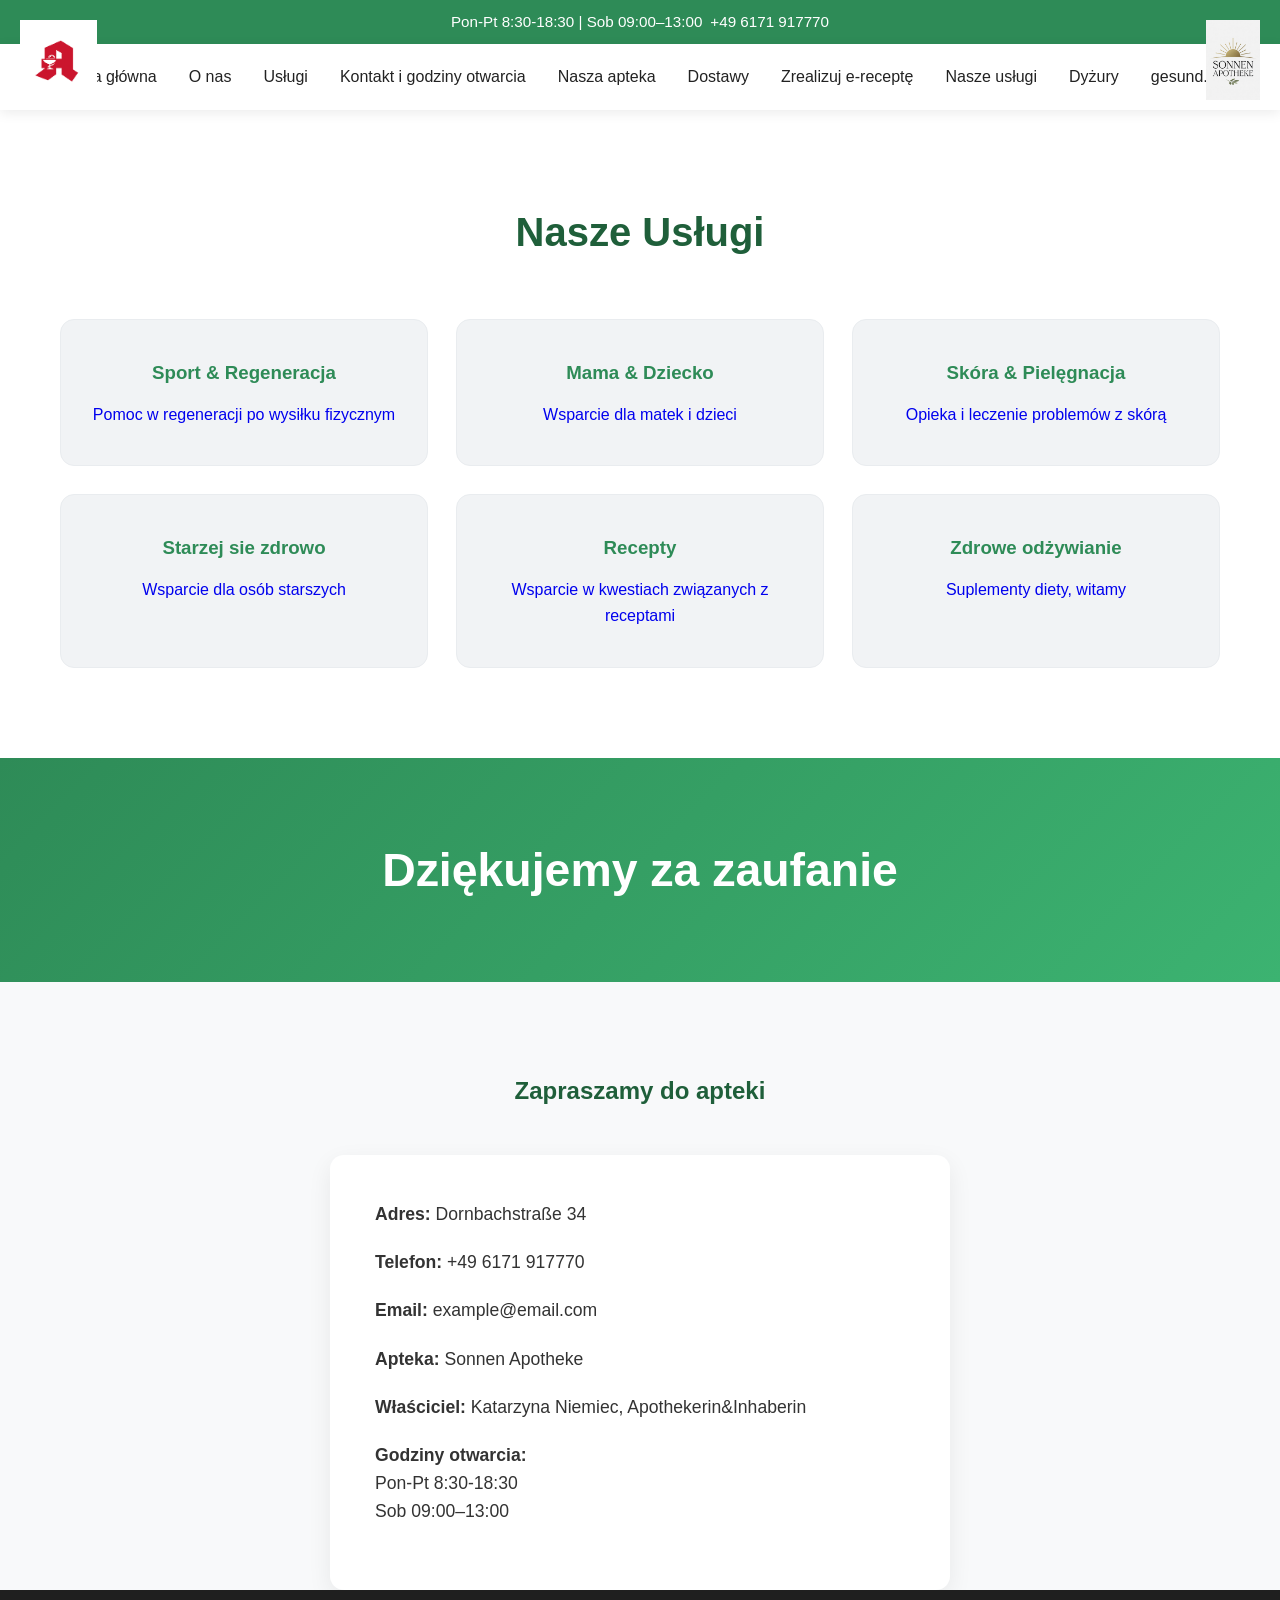
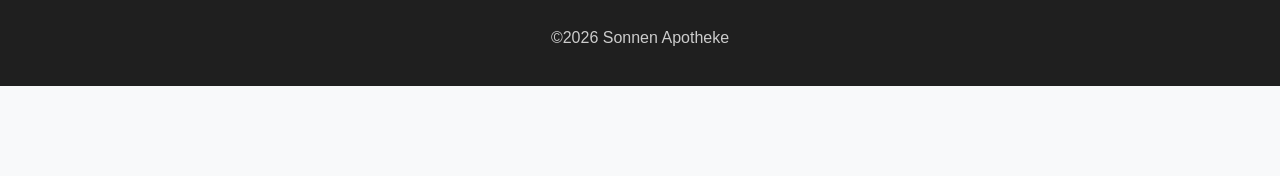
==== index.html @ bb8e00f9 "Update zgodnie z wytycznymi klienta -Nowe kafelki w main -Podstrony do kafelek main -Update naviga" ====
<!DOCTYPE html>
<html lang="pl">
<head>
    <meta charset="UTF-8">
    <meta name="viewport" content="width=device-width, initial-scale=1.0">
    <title>Sonnen Apotheke</title>
    <link rel="icon" href="logo.png">
    <link rel="stylesheet" href="style.css">
    <script src="javascript/script.js" defer></script>
</head>
<body>
    
    
    <!-- Watermark Ogolny Aptek -->
    <div class="watermark watermark-left">
        <img src="logo2.png" alt="Logo Lewy">
    </div>

    <!-- Watermark Sonnen -->
    <div class="watermark watermark-right">
        <img src="logo.png" alt="Logo Prawy">
    </div>


    <div class="top-bar">
        <div class="container">
            <span>Pon-Pt 8:30-18:30 | Sob 09:00–13:00</span>
            <a href="phonenumber">+49 6171 917770</a>
        </div>
    </div>

    <header>
        <div class="header-center">
            <button class="mobile-menu-toggle" type="button" aria-label="Menu">☰</button>
            <nav class="main-nav">
                <ul>
                  <li><a href="index.html">Strona główna</a></li>
                    <li><a href="aboutus.html">O nas</a></li>
                    <li><a href="https://www.gesund.de/shop" target="_blank">Usługi</a></li>
                    <li><a href="contact.html">Kontakt i godziny otwarcia</a></li>
                    <li><a href="gallery.html">Nasza apteka</a></li>
                    <li><a href="delivery.html">Dostawy</a></li>
                    <li><a href="#">Zrealizuj e-receptę</a></li>
                    <li><a href="#services">Nasze usługi</a></li>
                    <li><a href="#">Dyżury</a></li>
                    <li><a href="https://www.gesund.de" target="_blank">gesund.de</a></li>
                </ul>
            </nav>
        </div>
    </header>

    <section class="hero">
        <div class="container">
        </div>
    </section>
    <section id="services" class="categories">
        <div class="container">
            <h2>Nasze Usługi</h2>
            <div class="grid">
                <a class="card" href="services/cardsport.html">
                    <h3>Sport & Regeneracja</h3>
                    <p>Pomoc w regeneracji po wysiłku fizycznym</p>
                </a>
                <a class="card" href="services/cardmama.html">
                    <h3>Mama & Dziecko</h3>
                    <p>Wsparcie dla matek i dzieci</p>
                </a>
                <a class="card" href="services/cardskora.html">
                    <h3>Skóra & Pielęgnacja</h3>
                    <p>Opieka i leczenie problemów z skórą</p>
                </a>
                 <a class="card" href="services/cardstarzej.html">
                    <h3>Starzej sie zdrowo</h3>
                    <p>Wsparcie dla osób starszych</p>
                </a>
                <a class="card" href="services/cardrecepty.html">
                    <h3>Recepty</h3>
                    <p>Wsparcie w kwestiach związanych z receptami</p>
                </a>
                <a class="card" href="services/cardzdrowe.html">
                    <h3>Zdrowe odżywianie</h3>
                    <p>Suplementy diety, witamy</p>
                </a>
            </div>
        </div>
    </section>

    <section class="thanks">
        <div class="container">
            <h2>Dziękujemy za zaufanie</h2>
        </div>
    </section>

     <section class="contact">
        <div class="container">
            <h2>Zapraszamy do apteki</h2>
            <div class="info">
                <p><strong>Adres:</strong> Dornbachstraße 34</p>
                <p><strong>Telefon:</strong> +49 6171 917770</p>
                <p><strong>Email:</strong> example@email.com</p>
                <p><strong>Apteka:</strong> Sonnen Apotheke</p>
                <p><strong>Właściciel:</strong> Katarzyna Niemiec, Apothekerin&Inhaberin</p>
                <p><strong>Godziny otwarcia:</strong><br> Pon-Pt 8:30-18:30 <br> Sob 09:00–13:00</p>
            </div>
        </div>

    <footer>
        <div class="container">
            <p>&copy;2026 Sonnen Apotheke</p>
        </div>
    </footer>
</body>
</html>
</body>
</html>
---- style.css ----
* {
    margin: 0;
    padding: 0;
    box-sizing: border-box;
}

html, body {
    height: 100%;
    margin: 0;
    padding: 0;
}

body {
    display: flex;
    flex-direction: column;
    min-height: 100vh;
    font-family: 'Segoe UI', Tahoma, Geneva, Verdana, sans-serif;
    line-height: 1.6;
    color: #333;
    background-color: #f8f9fa;
}

.main-content {
    flex: 1;

}

/*  WATERMARK */
.watermark {
    position: fixed;
    top: 20px;
    z-index: 9999;
    opacity: 1.00;
    pointer-events: none;
    transition: opacity 0.3s;
}

.watermark:hover {
    opacity: 0.4;
}

.watermark img {
    max-width: 120px;
    max-height: 80px;
    height: auto;
    width: auto;
    filter: grayscale(20%);
}

/* Lewy twix */
.watermark-left {
    left: 20px;
}

/* Prawy twix */
.watermark-right {
    right: 20px;
}

.delivery-info {
    padding: 90px 0;
    background: #f8f9fa;
}

.delivery-info h2 {
    text-align: center;
    margin-bottom: 45px;
    color: var(--dark-green);
}

:root {
    --primary-green: #2e8b57;
    --dark-green: #1f5f3a;
    --neutral: #f1f3f5;
    --text-dark: #222;
}

.container {
    max-width: 1200px;
    margin: 0 auto;
    padding: 0 20px;
}

.top-bar {
    background-color: var(--primary-green);
    color: white;
    padding: 10px 0;
    font-size: 0.95rem;
    text-align: center;
}

.top-bar a {
    color: white;
    text-decoration: none;
}

.top-bar a:hover {
    text-decoration: underline;
}

header {
    background: white;
    box-shadow: 0 3px 12px rgba(0, 0, 0, 0.08);
    position: sticky;
    top: 0;
    z-index: 100;
}

.header-content {
    display: flex;
    align-items: center;
    justify-content: space-between;
    padding: 15px 0;
}

.logo img {
    height: 85px;
    width: auto;
}

.header-center ul {
    display: flex;
    list-style: none;
    gap: 32px;
    padding: 20px;
    justify-content: center; 
    align-items: center; 
    margin: 0 auto; 
}

.header-center a {
    color: var(--text-dark);
    text-decoration: none;
    font-weight: 500;
    transition: color 0.3s;
}

.header-center a:hover {
    color: var(--primary-green);
}

.hero {
    background: url('oma.png') no-repeat center/cover;
    position: relative;
    width: 100%;
    height: 830px;
    color: white;
    display: flex;
    flex-direction: column;
    justify-content: center;
    align-items: center;
    text-align: center;
    overflow: hidden;
}

.delivery-intro {
    background: url('car.png') no-repeat center/cover;
    position: relative;
    width: 100%;
    height: 700px;
    color: white;
    display: flex;
    flex-direction: column;
    justify-content: center;
    align-items: center;
    text-align: center;
    overflow: hidden;
}


.hero::before {
    content: "";
    position: absolute;
    inset: 0;
    background: rgba(0,0,0,0.45);
    z-index: 0;
}

.hero h1 {
    font-size: 3.2rem;
    margin-bottom: 12px;
    font-weight: 700;
    z-index: 1;
    text-shadow: 0 6px 20px rgba(0,0,0,0.45);
}

.hero h2 {
    font-size: 1.6rem;
    margin-bottom: 16px;
    z-index: 1;
}

.hero p {
    font-size: 1.05rem;
    max-width: 900px;
    margin: 0 auto 36px;
    z-index: 1;
}

.hero a {
    background: white;
    color: var(--primary-green);
    padding: 14px 36px;
    border-radius: 40px;
    text-decoration: none;
    font-size: 1rem;
    font-weight: 700;
    transition: all 0.25s ease;
    z-index: 1;
}

.hero a:hover {
    background: #f0f0f0;
    transform: translateY(-4px);
}

.categories {
    padding: 90px 0;
    background: white;
}

.categories h2 {
    text-align: center;
    margin-bottom: 55px;
    color: var(--dark-green);
    font-size: 2.5rem;
}

.grid {
    display: grid;
    grid-template-columns: repeat(auto-fit, minmax(270px, 1fr));
    gap: 28px;
}

.card {
    background: var(--neutral);
    border-radius: 14px;
    padding: 38px 25px;
    text-align: center;
    transition: all 0.3s;
    border: 1px solid #e9ecef;
    text-decoration: none;
}

.card:hover {
    transform: translateY(-12px);
    box-shadow: 0 18px 35px rgba(46, 139, 87, 0.18);
    border-color: var(--primary-green);
}

.card h3 {
    color: var(--primary-green);
    margin-bottom: 14px;
}

.about-us {
    padding: 90px 0;
    background: white;
}

.about-us > div {
    max-width: 1200px;
    margin: 0 auto;
    padding: 0 20px;
    display: flex;
    flex-direction: column;
    align-items: center;
}

.about-us h2 {
    text-align: center;
    margin-bottom: 55px;
    color: var(--dark-green);
    font-size: 2.5rem;
    width: 100%;
}

.about-us p {
    background: var(--neutral);
    border-radius: 14px;
    padding: 38px 25px;
    text-align: center;
    border: 1px solid #e9ecef;
    transition: all 0.3s;
    max-width: 270px;
}

.about-us p:hover {
    transform: translateY(-12px);
    box-shadow: 0 18px 35px rgba(46, 139, 87, 0.18);
    border-color: var(--primary-green);
}

.about-us p:nth-of-type(2),
.about-us p:nth-of-type(3),
.about-us p:nth-of-type(4) {
    margin: 0 14px 28px;
}

.about-us p:nth-of-type(5) {
    display: block;
    margin-top: 28px;
}

.map {
    padding: 60px 0;
    background-color: #f8f9fa;
}

.map .container {
    max-width: 1100px;
    margin: 0 auto;
    padding: 0 20px;
}

.map h2 {
    text-align: center;
    margin-bottom: 30px;
    font-size: 2.2rem;
}

.map-wrapper {
    position: relative;
    width: 100%;
    padding-bottom: 56.25%;   
    height: 0;
    overflow: hidden;
    border-radius: 12px;
    box-shadow: 0 5px 20px rgba(0, 0, 0, 0.12);
}

.map-wrapper iframe {
    position: absolute;
    top: 0;
    left: 0;
    width: 100%;
    height: 100%;
    border: 0;
}

.mobile-menu-toggle {
    display: none;
    background: none;
    border: none;
    font-size: 1.9rem;
    color: var(--text-dark);
    cursor: pointer;
    padding: 10px;
}
.top-bar {
    white-space: normal;
}
.top-bar .container {
    display: flex;
    justify-content: center;
    flex-wrap: wrap;
    gap: 0.5rem;
    align-items: center;
}
.top-bar a {
    white-space: nowrap;
    display: inline-block;
}
@media (min-width: 993px) {
    .about-us > div {
        flex-direction: row;
        flex-wrap: wrap;
        justify-content: center;
        align-items: stretch;
    }

    .about-us p {
        max-width: 270px;
        flex: 0 0 270px;
        margin: 0 14px 28px;
        display: flex;
        flex-direction: column;
        justify-content: center;
    }

    .about-us p:nth-of-type(5) {
        flex-basis: 100%;
        max-width: 420px;
        margin: 28px auto 0;
        display: block;
    }
}

.thanks {
    background: linear-gradient(135deg, var(--primary-green), #3cb371);
    color: white;
    padding: 75px 0;
    text-align: center;
}

.thanks h2 {
    font-size: 2.9rem;
}

.contact {
    padding: 90px 0;
    background: #f8f9fa;
}

.contact h2 {
    text-align: center;
    margin-bottom: 45px;
    color: var(--dark-green);
}

.info {
    max-width: 620px;
    margin: 0 auto;
    background: white;
    padding: 45px;
    border-radius: 14px;
    box-shadow: 0 8px 25px rgba(0,0,0,0.07);
}

.info p {
    margin-bottom: 20px;
    font-size: 1.1rem;
}

footer {
    background: #1f1f1f;
    color: #ccc;
    padding: 35px 0;
    text-align: center;
    margin-top: auto;
}

.page-intro {
    background: url('gallery-hero.jpg') no-repeat center/cover;
    position: relative;
    width: 100%;
    height: 300px;
    display: flex;
    color: white;
    flex-direction: column;
    justify-content: center;
    align-items: center;
    text-align: center;
    background-color: #3cb371;
}

@media (max-width: 992px) {
    .hero {
        padding: 120px 0 90px;
    }
    
    .hero h1 {
        font-size: 3.2rem;
    }
    
    .hero h2 {
        font-size: 2rem;
    }
}

@media (max-width: 768px) {
    .header-content {
        flex-direction: column;
        gap: 15px;
        text-align: center;
    }
    
    .header-center ul {
        gap: 20px;
        flex-wrap: wrap;
        justify-content: center;
    }
    
    .hero {
        padding: 100px 0 80px;
    }
    
    .hero h1 {
        font-size: 2.8rem;
    }
    
    .hero h2 {
        font-size: 1.9rem;
    }
    
    .grid {
        grid-template-columns: repeat(auto-fit, minmax(240px, 1fr));
        gap: 20px;
    }
    .header-center {
        display: flex;
        flex-direction: column;
        align-items: flex-end;
    }
    .header-center nav {
        display: none;
        width: 100%;
    }
    .header-center.open nav {
        display: block;
    }
    .header-center nav ul {
        display: flex;
        flex-direction: column;
        gap: 18px;
        padding: 14px 0;
        margin: 0;
        align-items: flex-start;
    }
    .header-center nav ul li {
        width: 100%;
    }
    .header-center nav ul li a {
        display: block;
        width: 100%;
        padding: 10px 14px;
    }
    .mobile-menu-toggle {
        display: inline-flex;
    }
    .map {
        padding: 40px 0;
    }
    
    .map h2 {
        font-size: 1.8rem;
    }
    
    .map-wrapper {
        border-radius: 8px;
    }
}

@media (max-width: 480px) {
    .container {
        padding: 0 15px;
    }
    
    .header-center ul {
        gap: 15px;
    }
    
    .hero {
        padding: 90px 0 70px;
    }
}
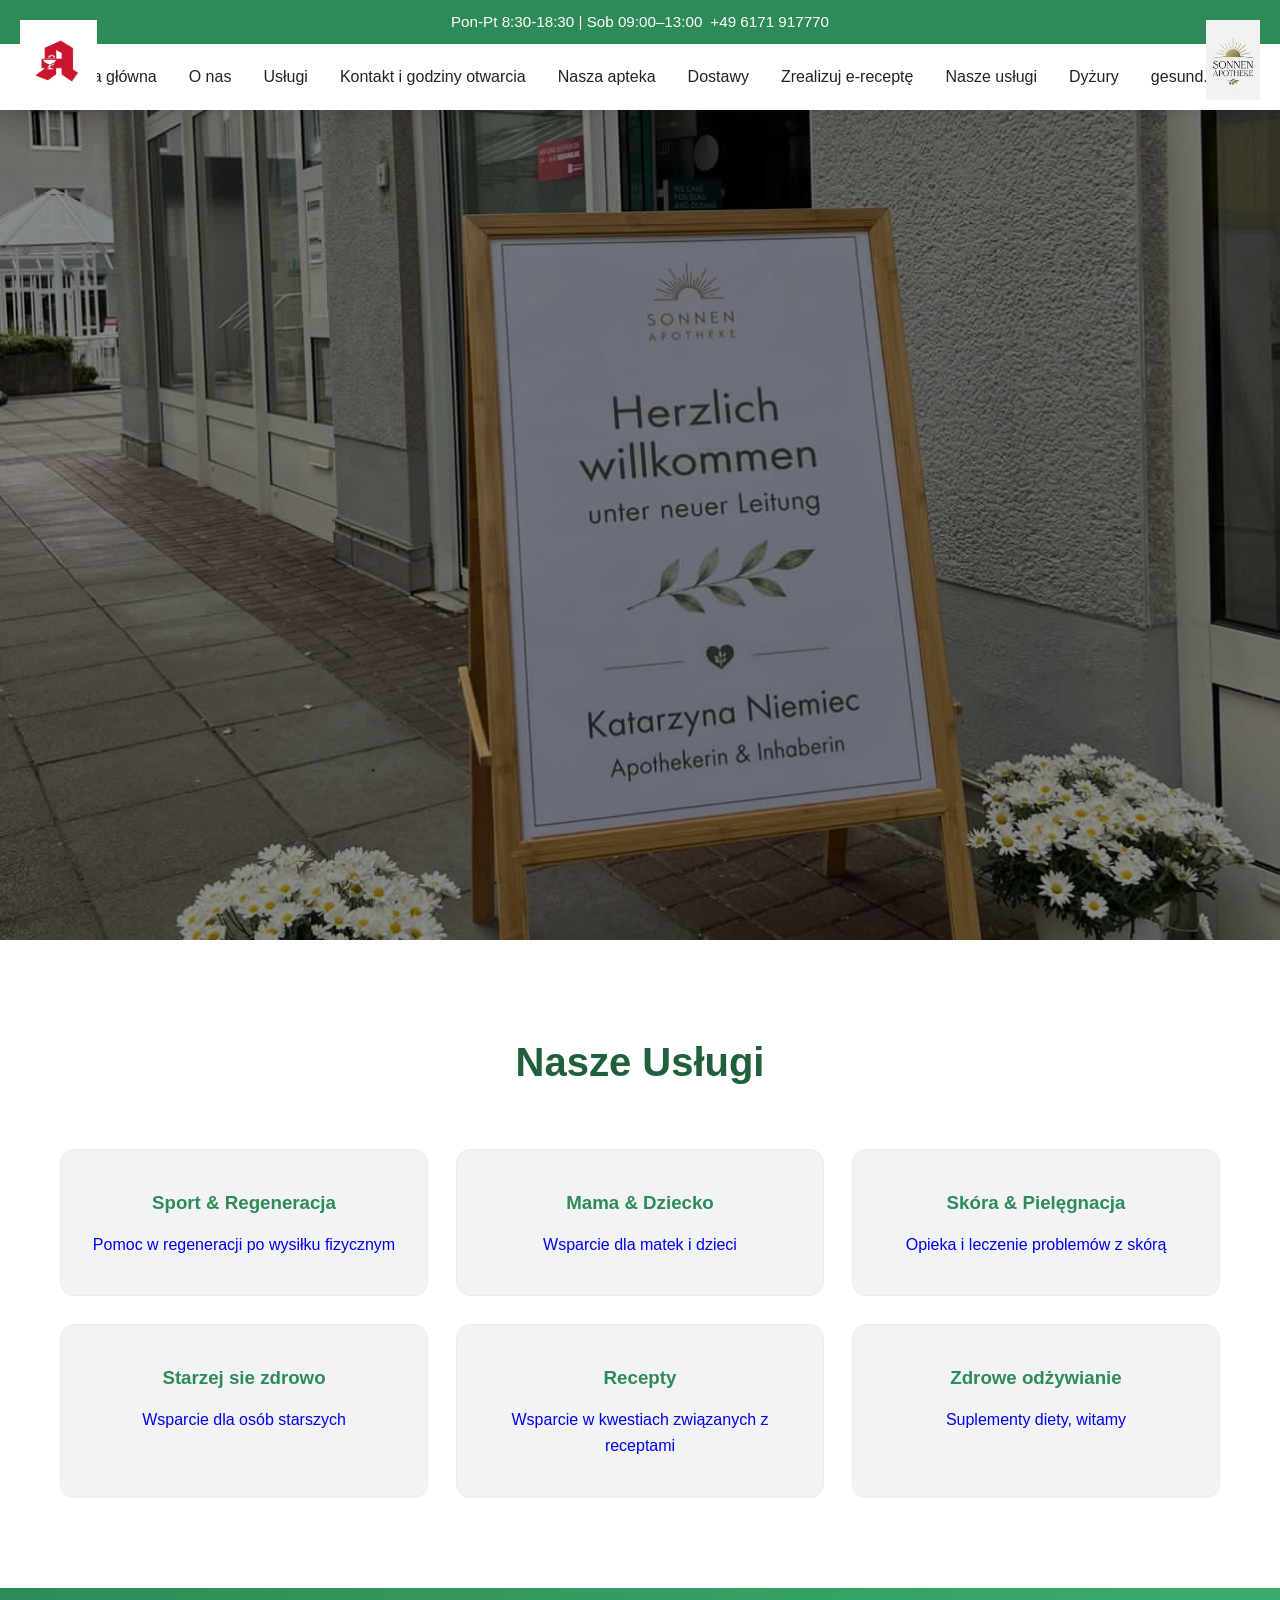
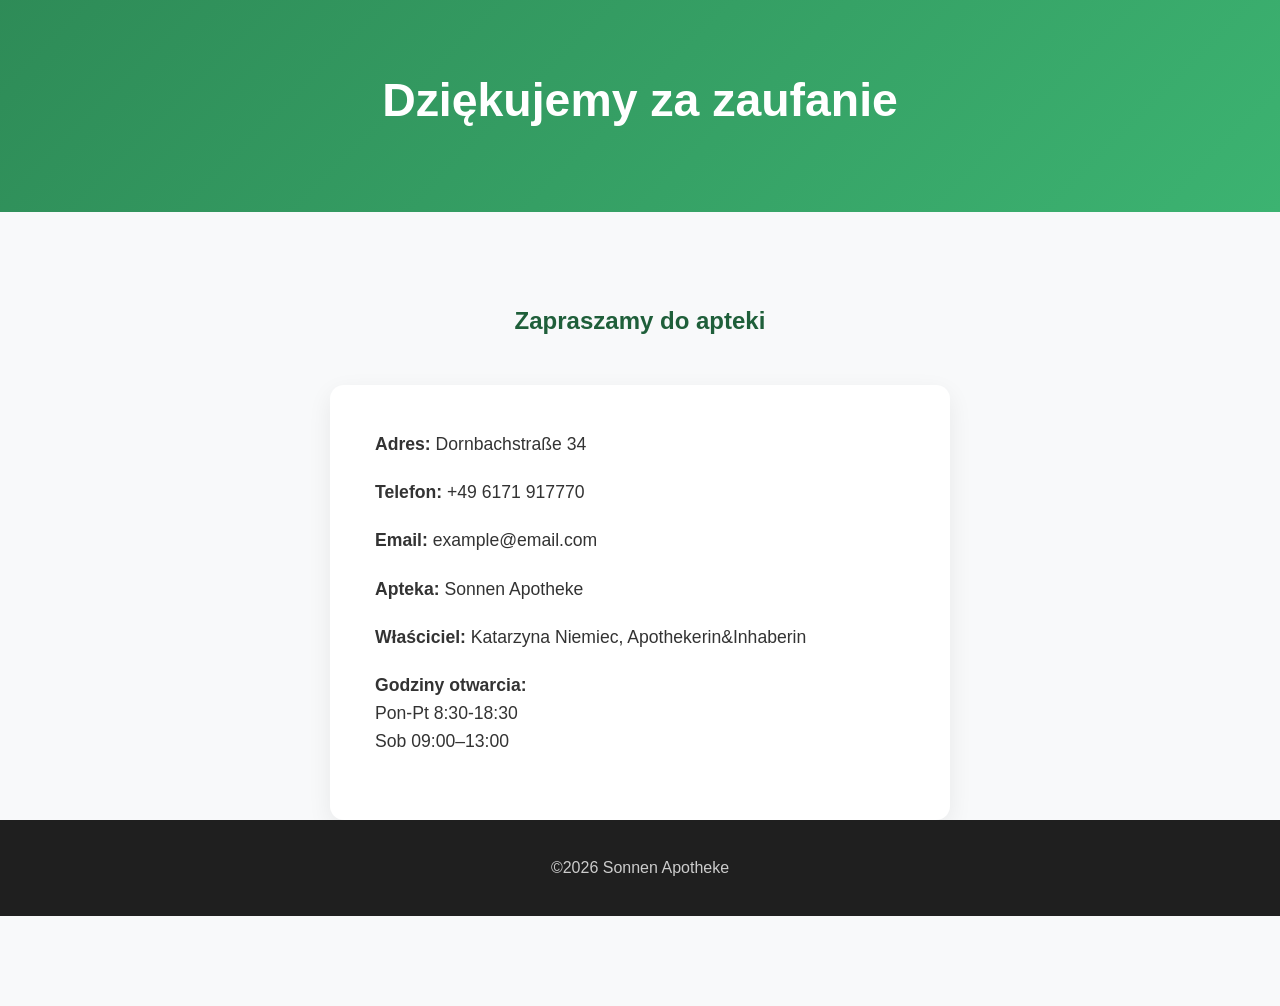
==== commit 9e058e7c: "Add files via upload" ====
--- a/index.html
+++ b/index.html
@@ -53,6 +53,7 @@
         <div class="container">
         </div>
     </section>
+    
     <section id="services" class="categories">
         <div class="container">
             <h2>Nasze Usługi</h2>
--- a/style.css
+++ b/style.css
@@ -4,26 +4,14 @@
     box-sizing: border-box;
 }
 
-html, body {
-    height: 100%;
-    margin: 0;
-    padding: 0;
-}
 
 body {
-    display: flex;
-    flex-direction: column;
-    min-height: 100vh;
     font-family: 'Segoe UI', Tahoma, Geneva, Verdana, sans-serif;
     line-height: 1.6;
     color: #333;
     background-color: #f8f9fa;
 }
 
-.main-content {
-    flex: 1;
-
-}
 
 /*  WATERMARK */
 .watermark {
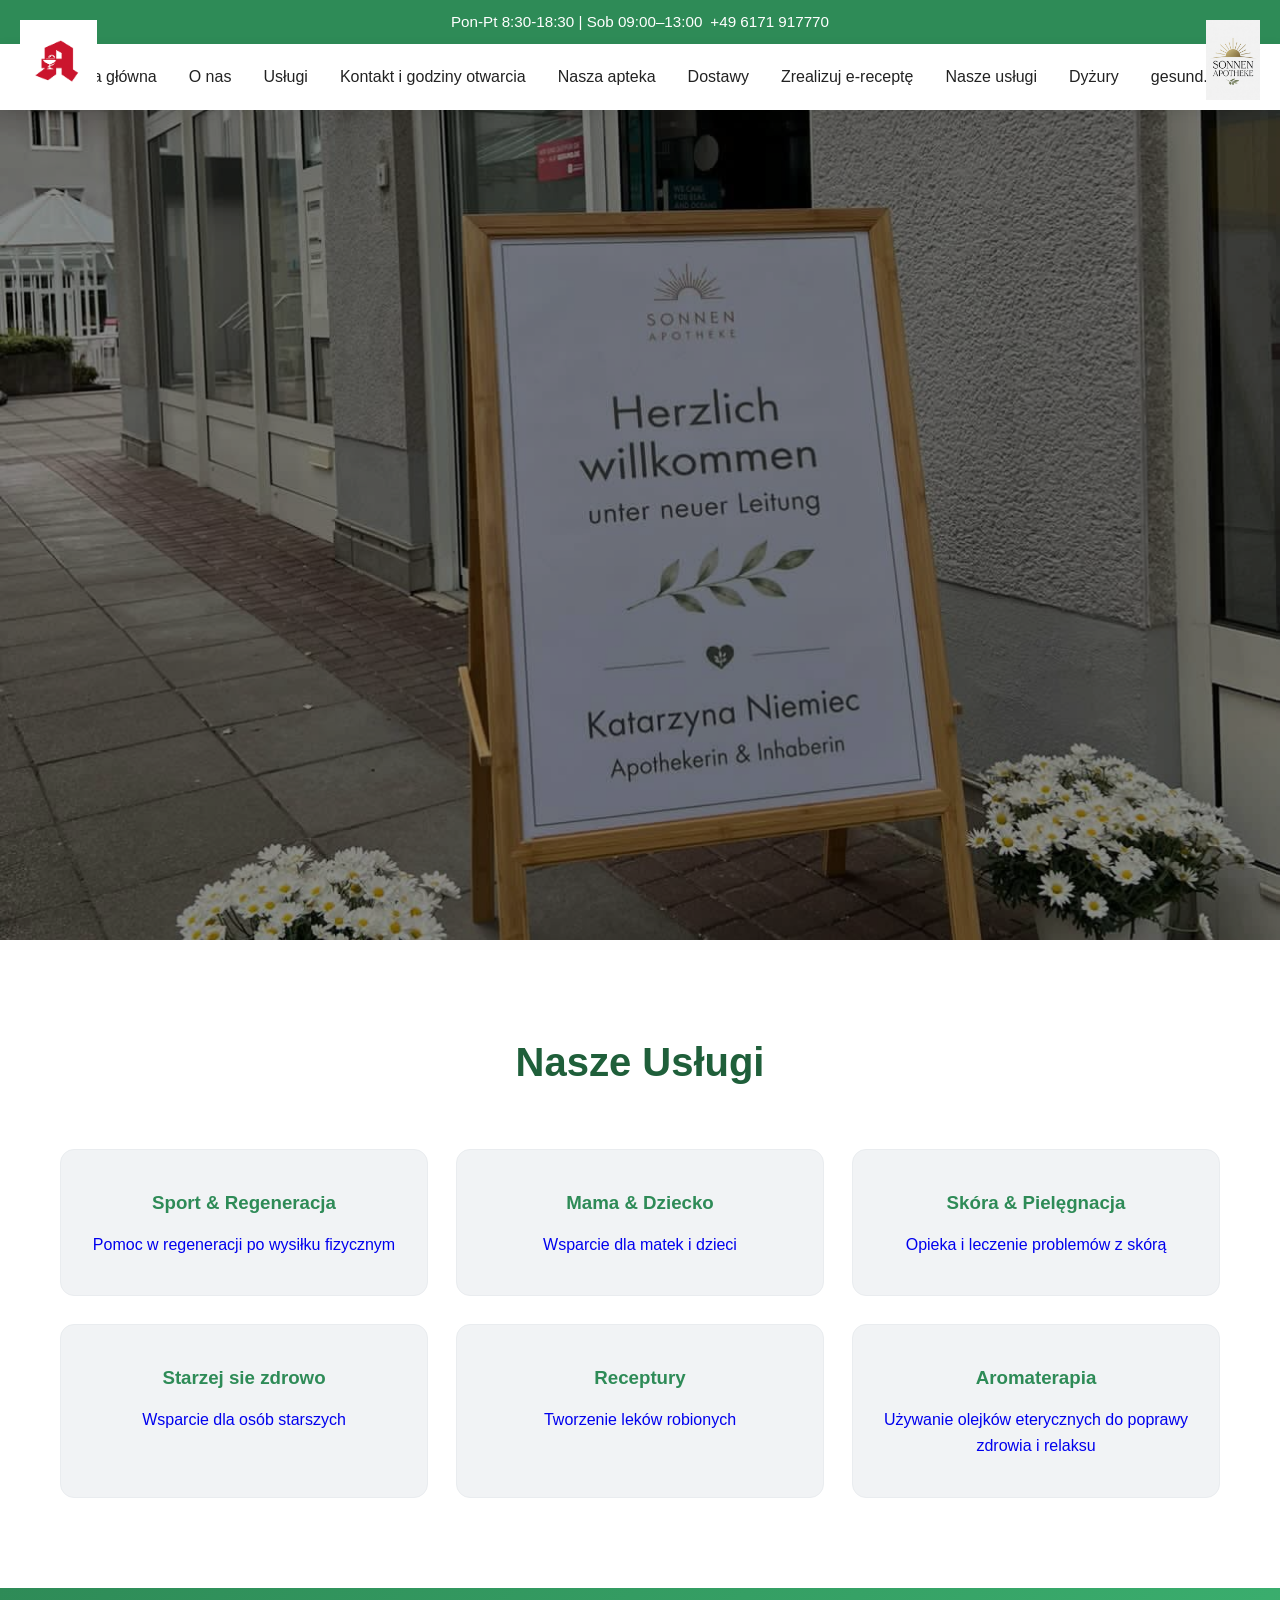
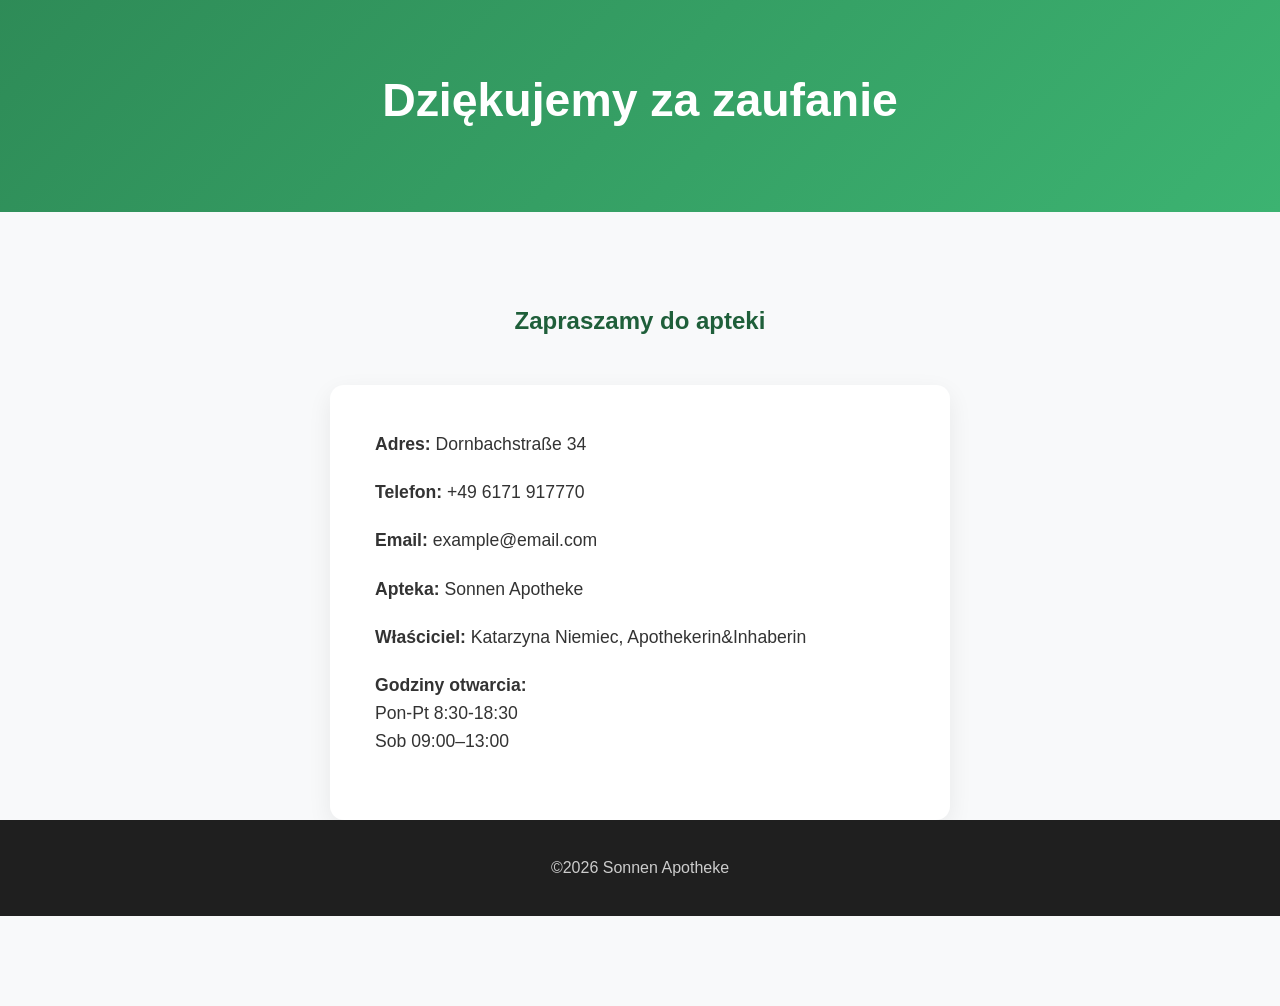
==== commit ff52b138: "Add files via upload" ====
--- a/index.html
+++ b/index.html
@@ -53,7 +53,7 @@
         <div class="container">
         </div>
     </section>
-    
+
     <section id="services" class="categories">
         <div class="container">
             <h2>Nasze Usługi</h2>
@@ -75,12 +75,12 @@
                     <p>Wsparcie dla osób starszych</p>
                 </a>
                 <a class="card" href="services/cardrecepty.html">
-                    <h3>Recepty</h3>
-                    <p>Wsparcie w kwestiach związanych z receptami</p>
+                    <h3>Receptury</h3>
+                    <p>Tworzenie leków robionych</p>
                 </a>
-                <a class="card" href="services/cardzdrowe.html">
-                    <h3>Zdrowe odżywianie</h3>
-                    <p>Suplementy diety, witamy</p>
+                <a class="card" href="services/cardaroma.html">
+                    <h3>Aromaterapia</h3>
+                    <p>Używanie olejków eterycznych do poprawy zdrowia i relaksu</p>
                 </a>
             </div>
         </div>
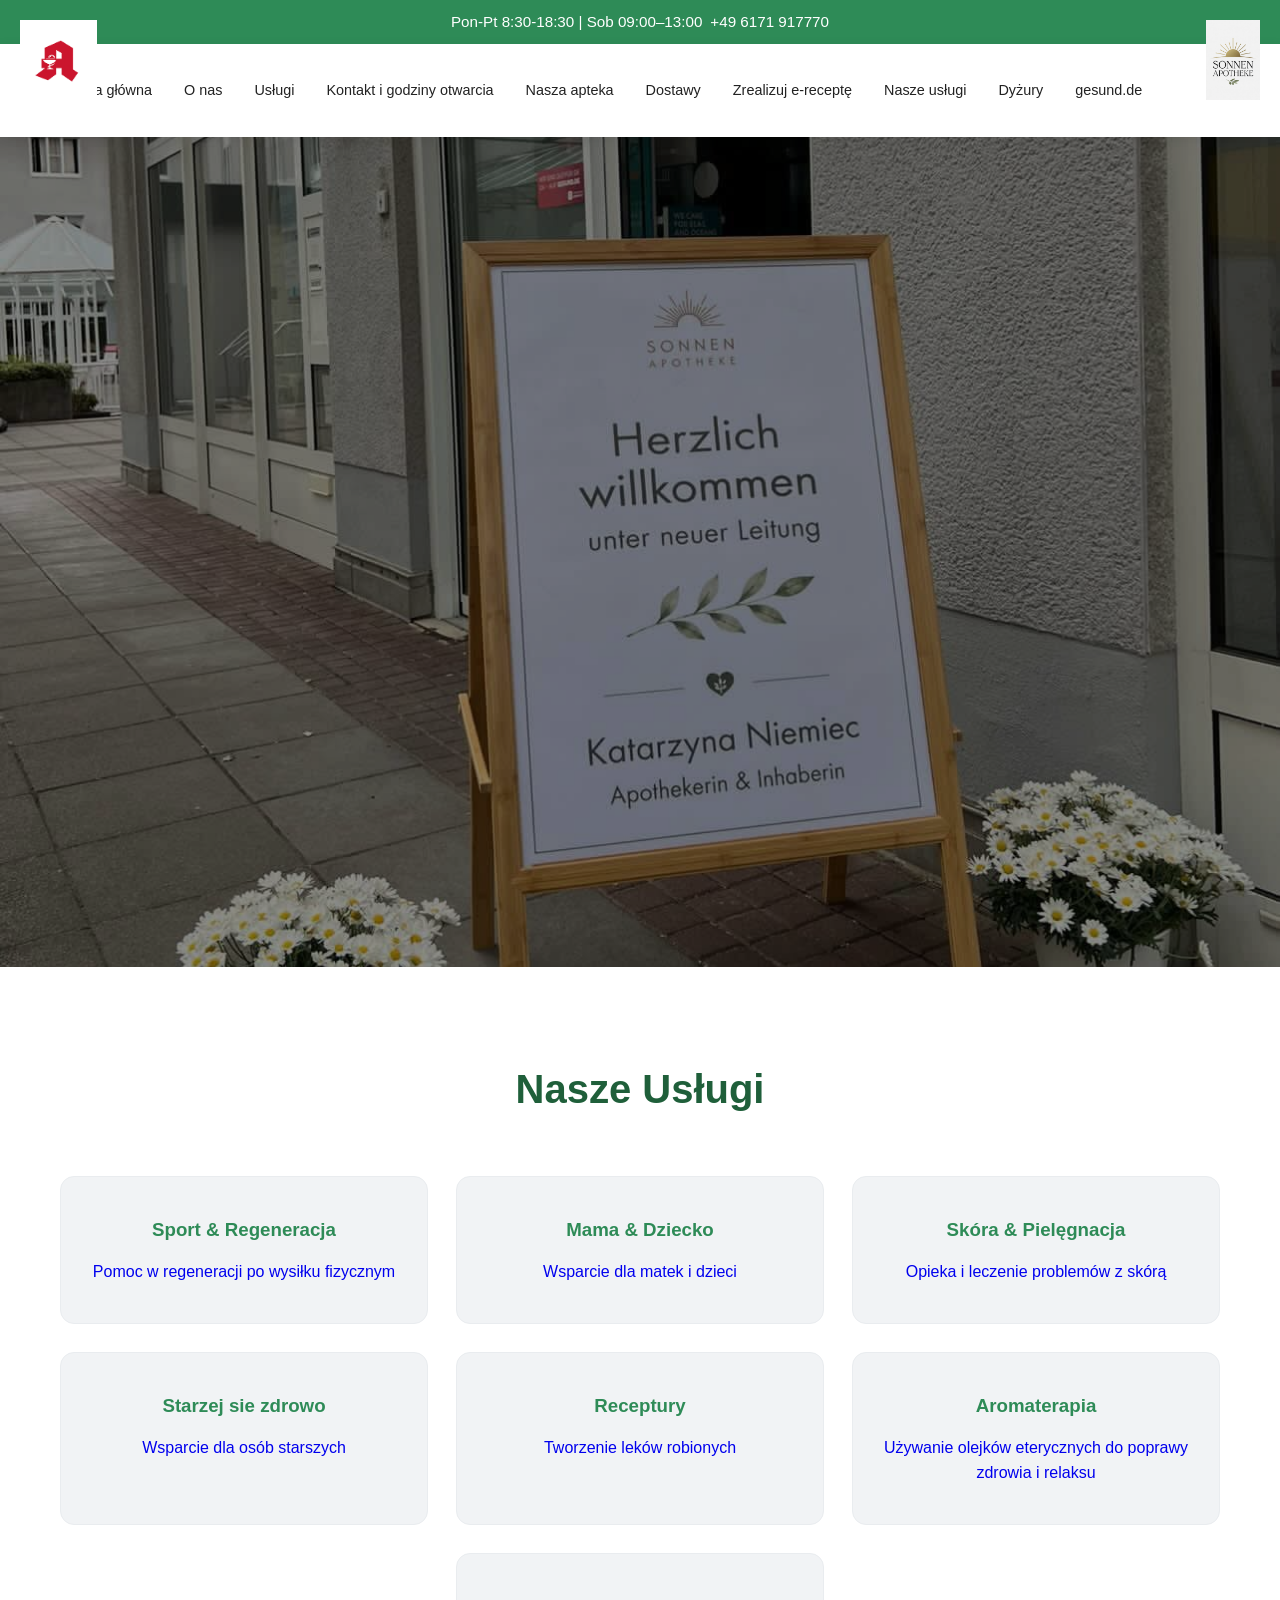
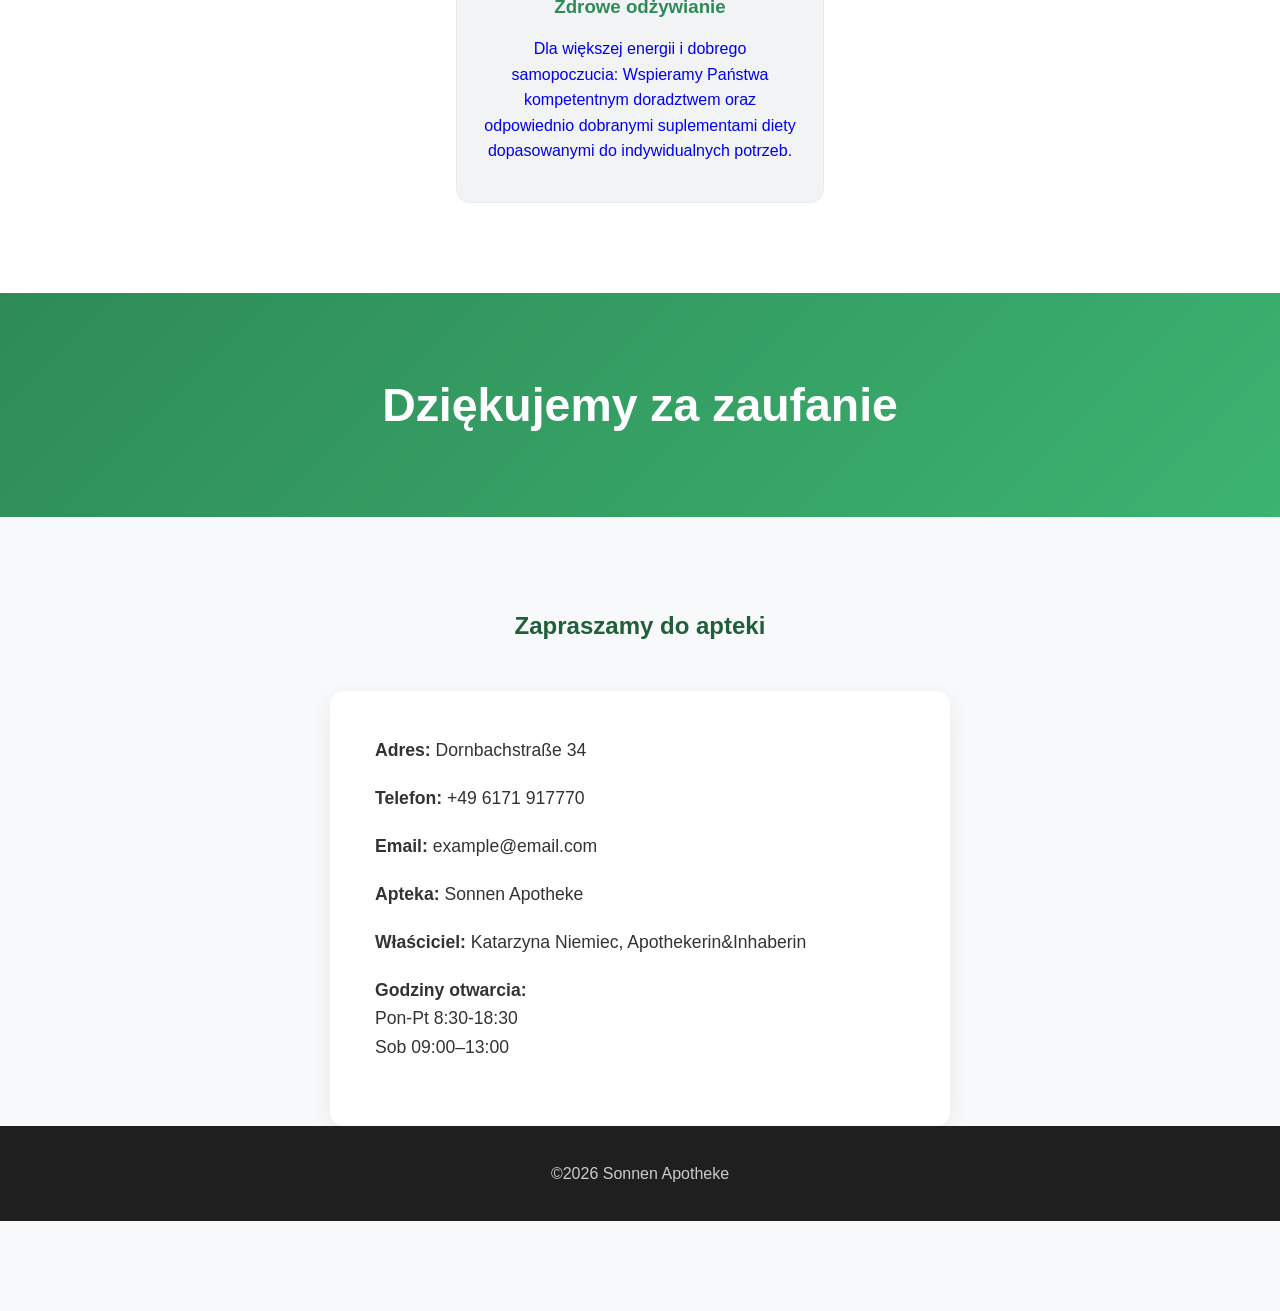
==== commit 3496eee7: "Add files via upload" ====
--- a/index.html
+++ b/index.html
@@ -10,16 +10,6 @@
 </head>
 <body>
     
-    
-    <!-- Watermark Ogolny Aptek -->
-    <div class="watermark watermark-left">
-        <img src="logo2.png" alt="Logo Lewy">
-    </div>
-
-    <!-- Watermark Sonnen -->
-    <div class="watermark watermark-right">
-        <img src="logo.png" alt="Logo Prawy">
-    </div>
 
 
     <div class="top-bar">
@@ -30,22 +20,30 @@
     </div>
 
     <header>
-        <div class="header-center">
-            <button class="mobile-menu-toggle" type="button" aria-label="Menu">☰</button>
-            <nav class="main-nav">
-                <ul>
-                  <li><a href="index.html">Strona główna</a></li>
-                    <li><a href="aboutus.html">O nas</a></li>
-                    <li><a href="https://www.gesund.de/shop" target="_blank">Usługi</a></li>
-                    <li><a href="contact.html">Kontakt i godziny otwarcia</a></li>
-                    <li><a href="gallery.html">Nasza apteka</a></li>
-                    <li><a href="delivery.html">Dostawy</a></li>
-                    <li><a href="#">Zrealizuj e-receptę</a></li>
-                    <li><a href="#services">Nasze usługi</a></li>
-                    <li><a href="#">Dyżury</a></li>
-                    <li><a href="https://www.gesund.de" target="_blank">gesund.de</a></li>
-                </ul>
-            </nav>
+        <div class="container header-content">
+            <div class="watermark watermark-left">
+                <img src="logo2.png" alt="Logo Lewy">
+            </div>
+            <div class="header-center">
+                <button class="mobile-menu-toggle" type="button" aria-label="Menu">☰</button>
+                <nav class="main-nav">
+                    <ul>
+                        <li><a href="index.html">Strona główna</a></li>
+                        <li><a href="aboutus.html">O nas</a></li>
+                        <li><a href="https://www.gesund.de/shop" target="_blank">Usługi</a></li>
+                        <li><a href="contact.html">Kontakt i godziny otwarcia</a></li>
+                        <li><a href="gallery.html">Nasza apteka</a></li>
+                        <li><a href="delivery.html">Dostawy</a></li>
+                        <li><a href="#">Zrealizuj e-receptę</a></li>
+                        <li><a href="#services">Nasze usługi</a></li>
+                        <li><a href="#">Dyżury</a></li>
+                        <li><a href="https://www.gesund.de" target="_blank">gesund.de</a></li>
+                    </ul>
+                </nav>
+            </div>
+            <div class="watermark watermark-right">
+                <img src="logo.png" alt="Logo Prawy">
+            </div>
         </div>
     </header>
 
@@ -82,6 +80,10 @@
                     <h3>Aromaterapia</h3>
                     <p>Używanie olejków eterycznych do poprawy zdrowia i relaksu</p>
                 </a>
+                <a class="card center-card" href="services/#.html">
+                    <h3>Zdrowe odżywianie</h3>
+                    <p>Dla większej energii i dobrego samopoczucia: Wspieramy Państwa kompetentnym doradztwem oraz odpowiednio dobranymi suplementami diety dopasowanymi do indywidualnych potrzeb.</p>
+                </a>
             </div>
         </div>
     </section>
--- a/style.css
+++ b/style.css
@@ -99,6 +99,7 @@
     align-items: center;
     justify-content: space-between;
     padding: 15px 0;
+    font-size: 0.9rem;
 }
 
 .logo img {
@@ -241,6 +242,11 @@
     margin-bottom: 14px;
 }
 
+.card.center-card {
+    justify-self: center;
+    margin: 0 auto;
+    grid-column: 2 / 3;
+}
 .about-us {
     padding: 90px 0;
     background: white;
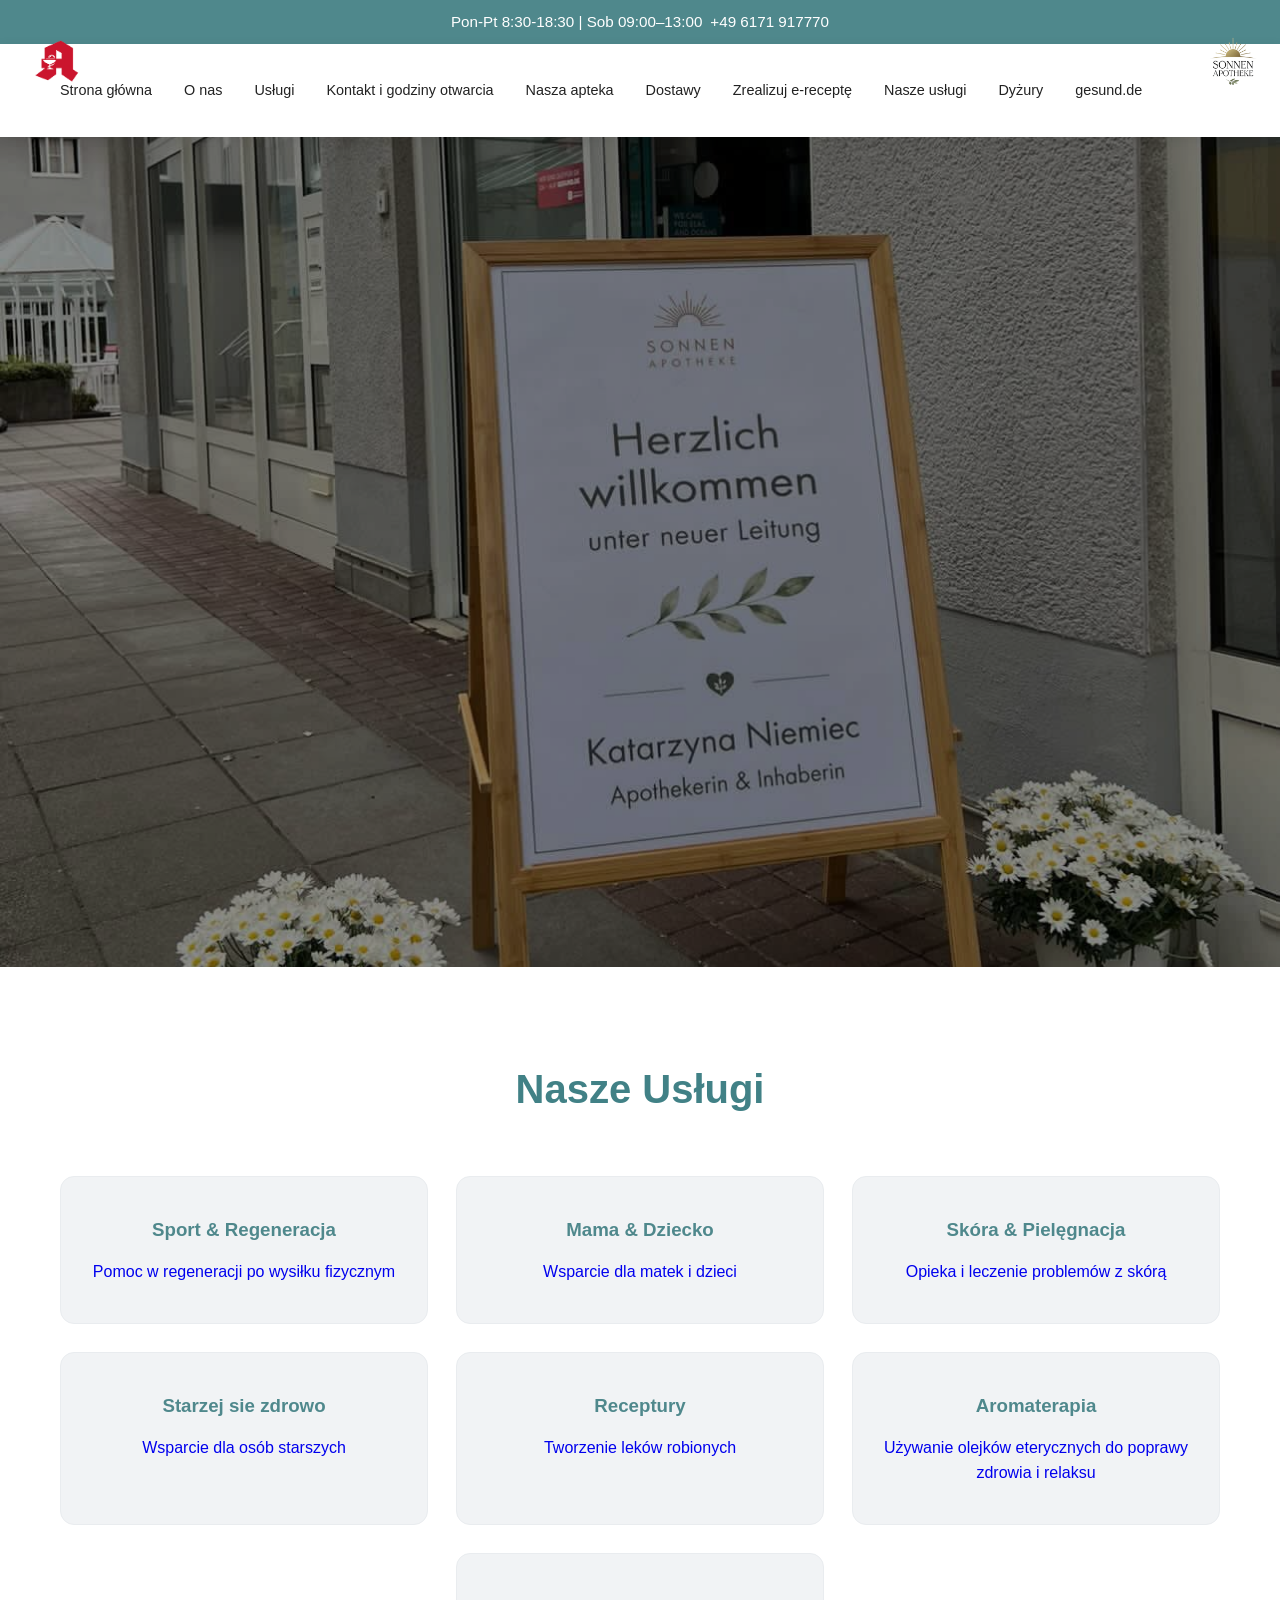
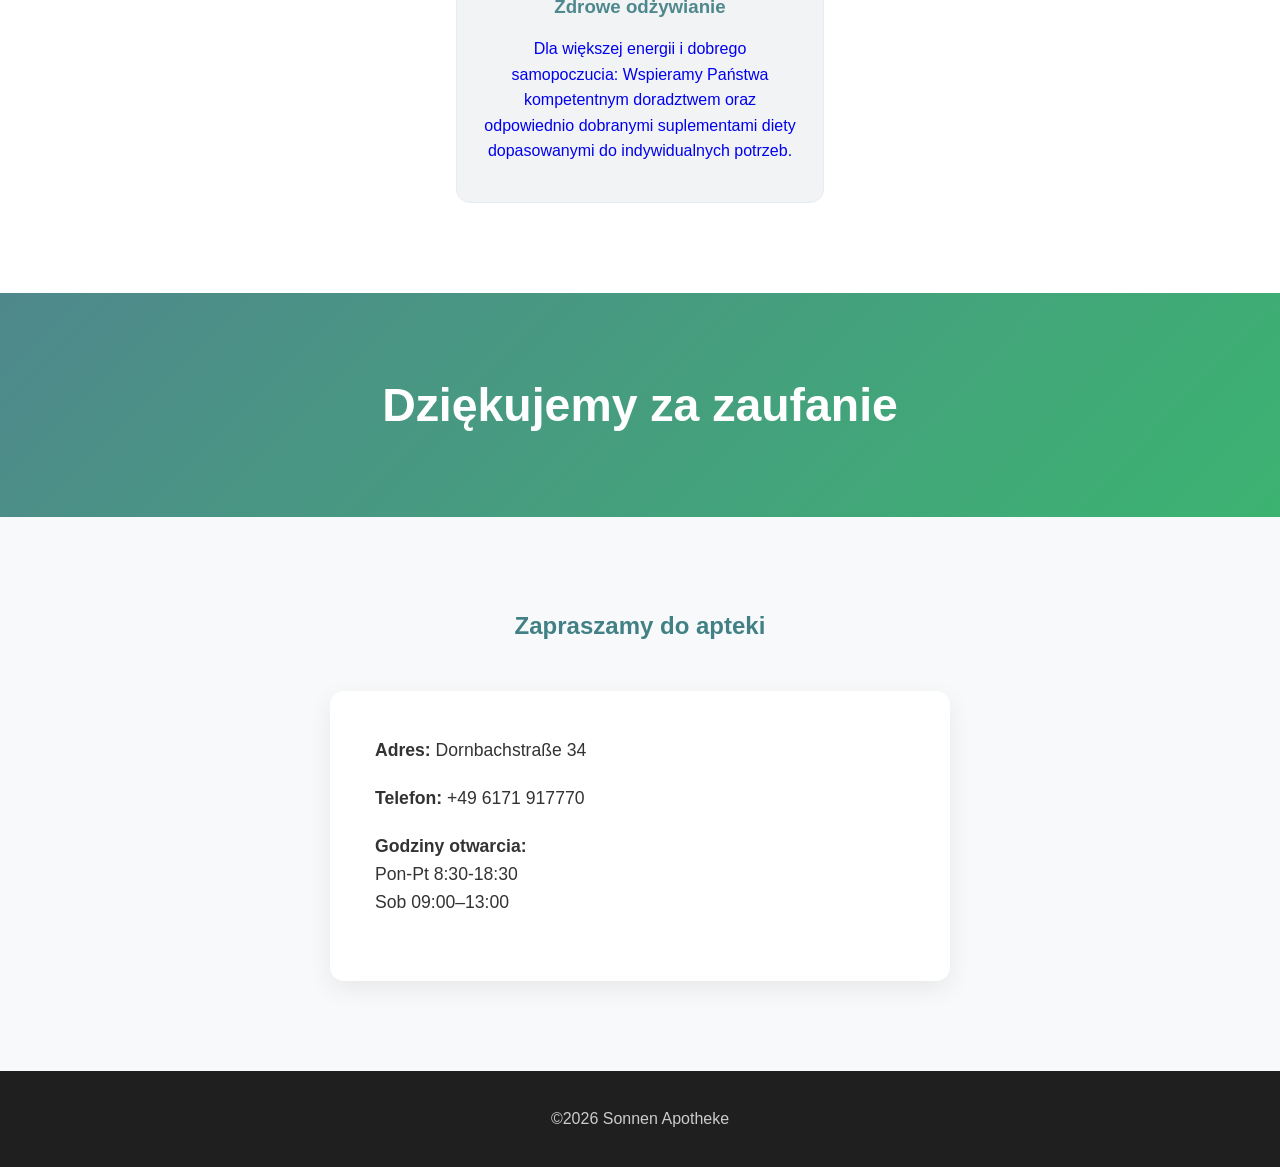
==== commit d05f6c5b: "Add files via upload" ====
--- a/index.html
+++ b/index.html
@@ -94,25 +94,20 @@
         </div>
     </section>
 
-     <section class="contact">
+    <section class="contact">
         <div class="container">
             <h2>Zapraszamy do apteki</h2>
             <div class="info">
                 <p><strong>Adres:</strong> Dornbachstraße 34</p>
                 <p><strong>Telefon:</strong> +49 6171 917770</p>
-                <p><strong>Email:</strong> example@email.com</p>
-                <p><strong>Apteka:</strong> Sonnen Apotheke</p>
-                <p><strong>Właściciel:</strong> Katarzyna Niemiec, Apothekerin&Inhaberin</p>
                 <p><strong>Godziny otwarcia:</strong><br> Pon-Pt 8:30-18:30 <br> Sob 09:00–13:00</p>
             </div>
         </div>
+    </section>
 
     <footer>
         <div class="container">
             <p>&copy;2026 Sonnen Apotheke</p>
         </div>
     </footer>
-</body>
-</html>
-</body>
-</html>+</body>
--- a/style.css
+++ b/style.css
@@ -57,8 +57,8 @@
 }
 
 :root {
-    --primary-green: #2e8b57;
-    --dark-green: #1f5f3a;
+    --primary-green: #4f888c;
+    --dark-green: #418186;
     --neutral: #f1f3f5;
     --text-dark: #222;
 }
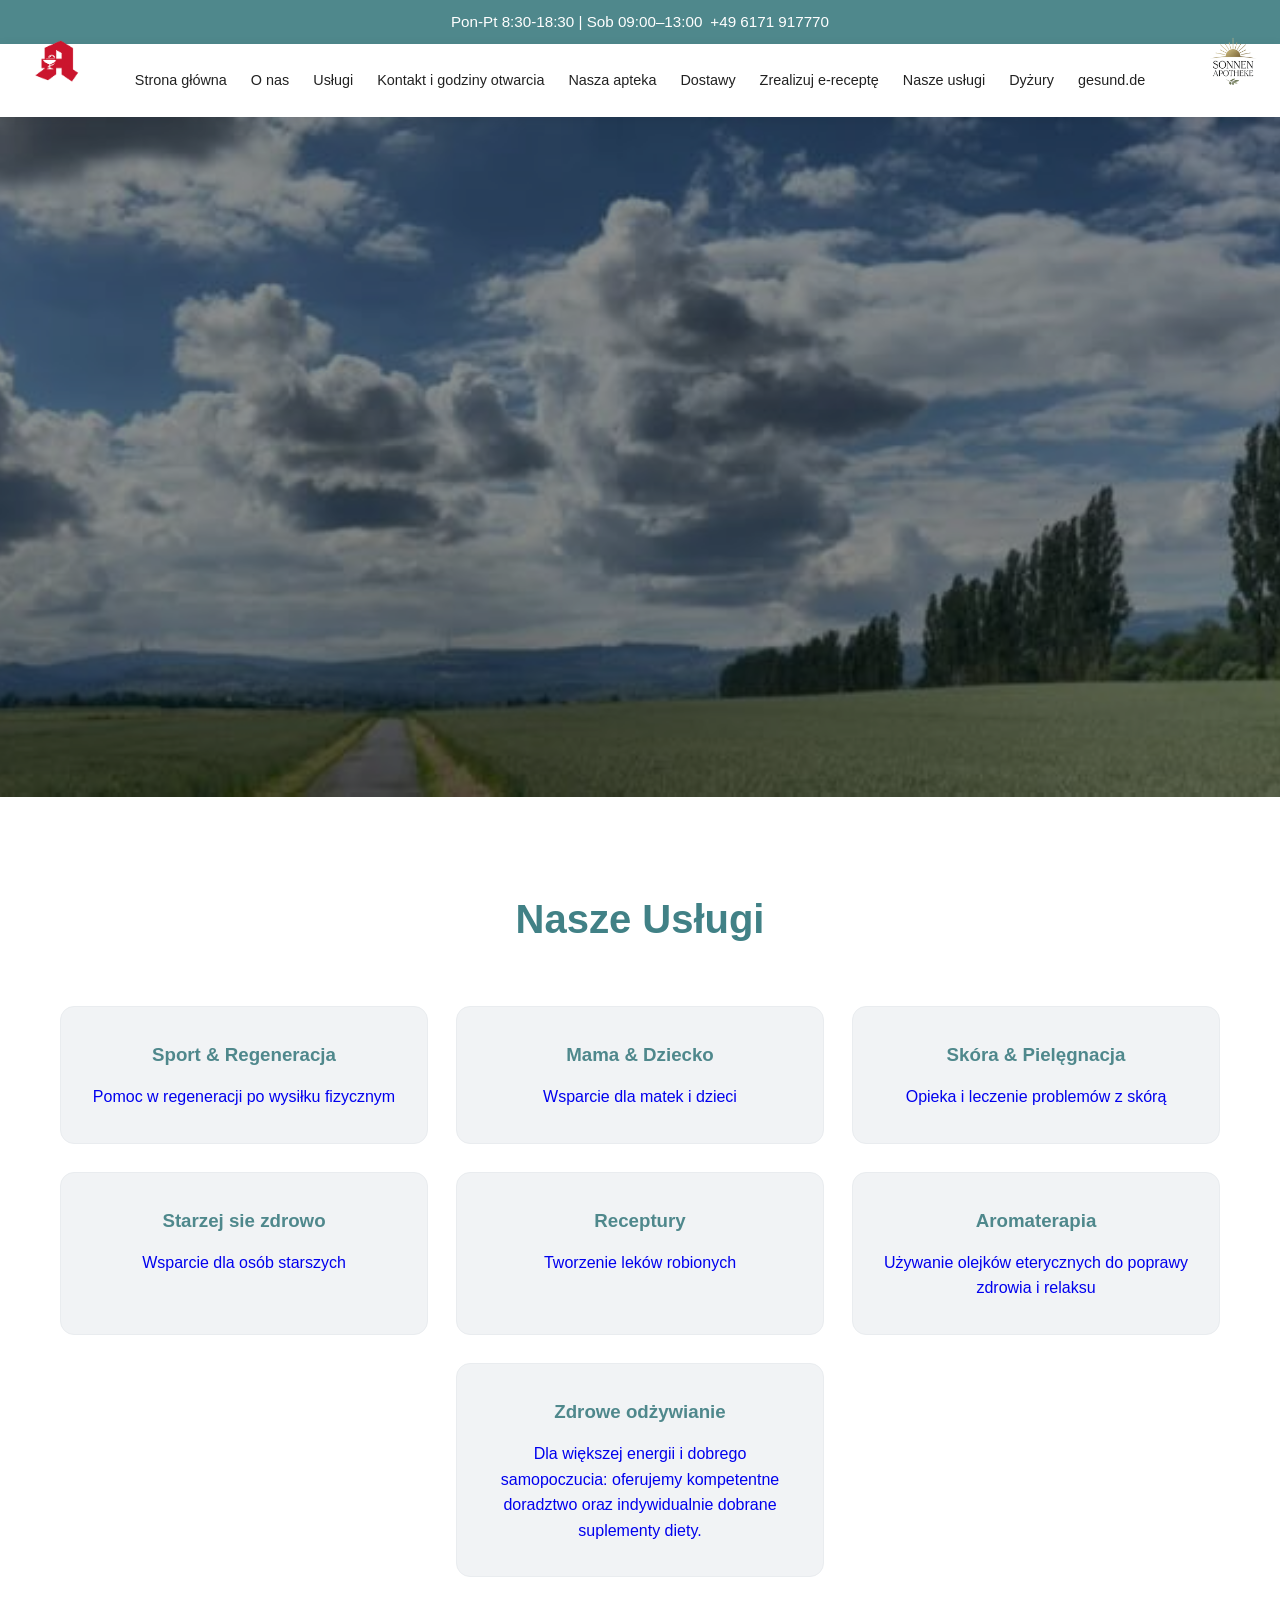
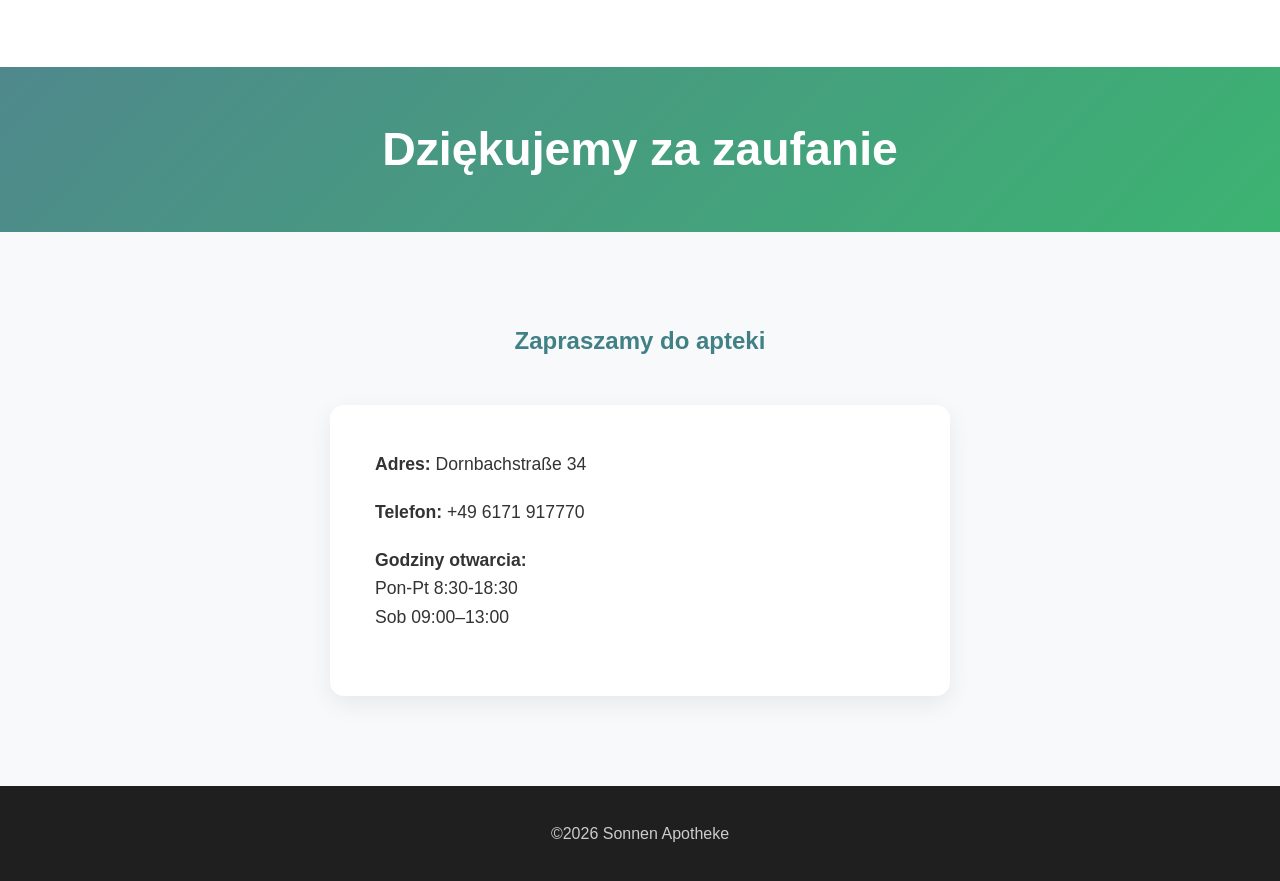
==== commit 85bd8c76: "Add files via upload" ====
--- a/index.html
+++ b/index.html
@@ -82,7 +82,7 @@
                 </a>
                 <a class="card center-card" href="services/#.html">
                     <h3>Zdrowe odżywianie</h3>
-                    <p>Dla większej energii i dobrego samopoczucia: Wspieramy Państwa kompetentnym doradztwem oraz odpowiednio dobranymi suplementami diety dopasowanymi do indywidualnych potrzeb.</p>
+                    <p>Dla większej energii i dobrego samopoczucia: oferujemy kompetentne doradztwo oraz indywidualnie dobrane suplementy diety.</p>
                 </a>
             </div>
         </div>
--- a/style.css
+++ b/style.css
@@ -13,7 +13,7 @@
 }
 
 
-/*  WATERMARK */
+
 .watermark {
     position: fixed;
     top: 20px;
@@ -35,12 +35,10 @@
     filter: grayscale(20%);
 }
 
-/* Lewy twix */
 .watermark-left {
     left: 20px;
 }
 
-/* Prawy twix */
 .watermark-right {
     right: 20px;
 }
@@ -129,10 +127,10 @@
 }
 
 .hero {
-    background: url('oma.png') no-repeat center/cover;
+    background: url('welcome.jpg') no-repeat center/cover;
     position: relative;
+    height: 680px;
     width: 100%;
-    height: 830px;
     color: white;
     display: flex;
     flex-direction: column;
@@ -224,7 +222,7 @@
 .card {
     background: var(--neutral);
     border-radius: 14px;
-    padding: 38px 25px;
+    padding: 33px 22px;
     text-align: center;
     transition: all 0.3s;
     border: 1px solid #e9ecef;
@@ -293,7 +291,7 @@
 
 .about-us p:nth-of-type(5) {
     display: block;
-    margin-top: 28px;
+    margin: 0 14px 28px;
 }
 
 .map {
@@ -355,6 +353,85 @@
     white-space: nowrap;
     display: inline-block;
 }
+
+
+.thanks {
+    background: linear-gradient(135deg, var(--primary-green), #3cb371);
+    color: white;
+    padding: 45px 0;
+    text-align: center;
+}
+
+.thanks h2 {
+    font-size: 2.9rem;
+}
+
+.contact {
+    padding: 90px 0;
+    background: #f8f9fa;
+}
+
+.contact h2 {
+    text-align: center;
+    margin-bottom: 45px;
+    color: var(--dark-green);
+}
+
+.info {
+    max-width: 620px;
+    margin: 0 auto;
+    background: white;
+    padding: 45px;
+    border-radius: 14px;
+    box-shadow: 0 8px 25px rgba(0,0,0,0.07);
+}
+
+.info p {
+    margin-bottom: 20px;
+    font-size: 1.1rem;
+}
+
+footer {
+    background: #1f1f1f;
+    color: #ccc;
+    padding: 35px 0;
+    text-align: center;
+    margin-top: auto;
+}
+
+.page-intro {
+    background: url('gallery-hero.jpg') no-repeat center/cover;
+    position: relative;
+    width: 100%;
+    height: 150px;
+    display: flex;
+    color: white;
+    flex-direction: column;
+    justify-content: center;
+    align-items: center;
+    text-align: center;
+    background: linear-gradient(135deg, var(--primary-green), #3cb371);
+}
+
+@media (max-width: 1300px) {
+    .header-content {
+        flex-wrap: wrap;
+        justify-content: center;
+        gap: 18px;
+    }
+
+    .header-center {
+        width: 100%;
+    }
+
+    .header-center ul {
+        flex-wrap: wrap;
+        justify-content: center;
+        gap: 24px;
+        padding: 10px 0;
+    }
+}
+
 @media (min-width: 993px) {
     .about-us > div {
         flex-direction: row;
@@ -380,64 +457,6 @@
     }
 }
 
-.thanks {
-    background: linear-gradient(135deg, var(--primary-green), #3cb371);
-    color: white;
-    padding: 75px 0;
-    text-align: center;
-}
-
-.thanks h2 {
-    font-size: 2.9rem;
-}
-
-.contact {
-    padding: 90px 0;
-    background: #f8f9fa;
-}
-
-.contact h2 {
-    text-align: center;
-    margin-bottom: 45px;
-    color: var(--dark-green);
-}
-
-.info {
-    max-width: 620px;
-    margin: 0 auto;
-    background: white;
-    padding: 45px;
-    border-radius: 14px;
-    box-shadow: 0 8px 25px rgba(0,0,0,0.07);
-}
-
-.info p {
-    margin-bottom: 20px;
-    font-size: 1.1rem;
-}
-
-footer {
-    background: #1f1f1f;
-    color: #ccc;
-    padding: 35px 0;
-    text-align: center;
-    margin-top: auto;
-}
-
-.page-intro {
-    background: url('gallery-hero.jpg') no-repeat center/cover;
-    position: relative;
-    width: 100%;
-    height: 300px;
-    display: flex;
-    color: white;
-    flex-direction: column;
-    justify-content: center;
-    align-items: center;
-    text-align: center;
-    background-color: #3cb371;
-}
-
 @media (max-width: 992px) {
     .hero {
         padding: 120px 0 90px;
@@ -452,47 +471,23 @@
     }
 }
 
-@media (max-width: 768px) {
-    .header-content {
-        flex-direction: column;
-        gap: 15px;
-        text-align: center;
-    }
-    
-    .header-center ul {
-        gap: 20px;
-        flex-wrap: wrap;
-        justify-content: center;
-    }
-    
-    .hero {
-        padding: 100px 0 80px;
-    }
-    
-    .hero h1 {
-        font-size: 2.8rem;
-    }
-    
-    .hero h2 {
-        font-size: 1.9rem;
-    }
-    
-    .grid {
-        grid-template-columns: repeat(auto-fit, minmax(240px, 1fr));
-        gap: 20px;
-    }
+@media (max-width: 800px) {
     .header-center {
         display: flex;
         flex-direction: column;
-        align-items: flex-end;
-    }
+        align-items: center;
+        width: 100%;
+    }
+
     .header-center nav {
         display: none;
         width: 100%;
     }
+
     .header-center.open nav {
         display: block;
     }
+
     .header-center nav ul {
         display: flex;
         flex-direction: column;
@@ -501,16 +496,57 @@
         margin: 0;
         align-items: flex-start;
     }
+
     .header-center nav ul li {
         width: 100%;
     }
+
     .header-center nav ul li a {
         display: block;
         width: 100%;
         padding: 10px 14px;
     }
+
     .mobile-menu-toggle {
         display: inline-flex;
+        margin: 0 auto;
+    }
+
+    .card.center-card {
+        grid-column: auto;
+        justify-self: auto;
+        margin: 0;
+    }
+}
+
+@media (max-width: 768px) {
+    .header-content {
+        flex-direction: column;
+        gap: 15px;
+        text-align: center;
+    }
+    
+    .header-center ul {
+        gap: 20px;
+        flex-wrap: wrap;
+        justify-content: center;
+    }
+    
+    .hero {
+        padding: 100px 0 80px;
+    }
+    
+    .hero h1 {
+        font-size: 2.8rem;
+    }
+    
+    .hero h2 {
+        font-size: 1.9rem;
+    }
+    
+    .grid {
+        grid-template-columns: repeat(auto-fit, minmax(240px, 1fr));
+        gap: 20px;
     }
     .map {
         padding: 40px 0;
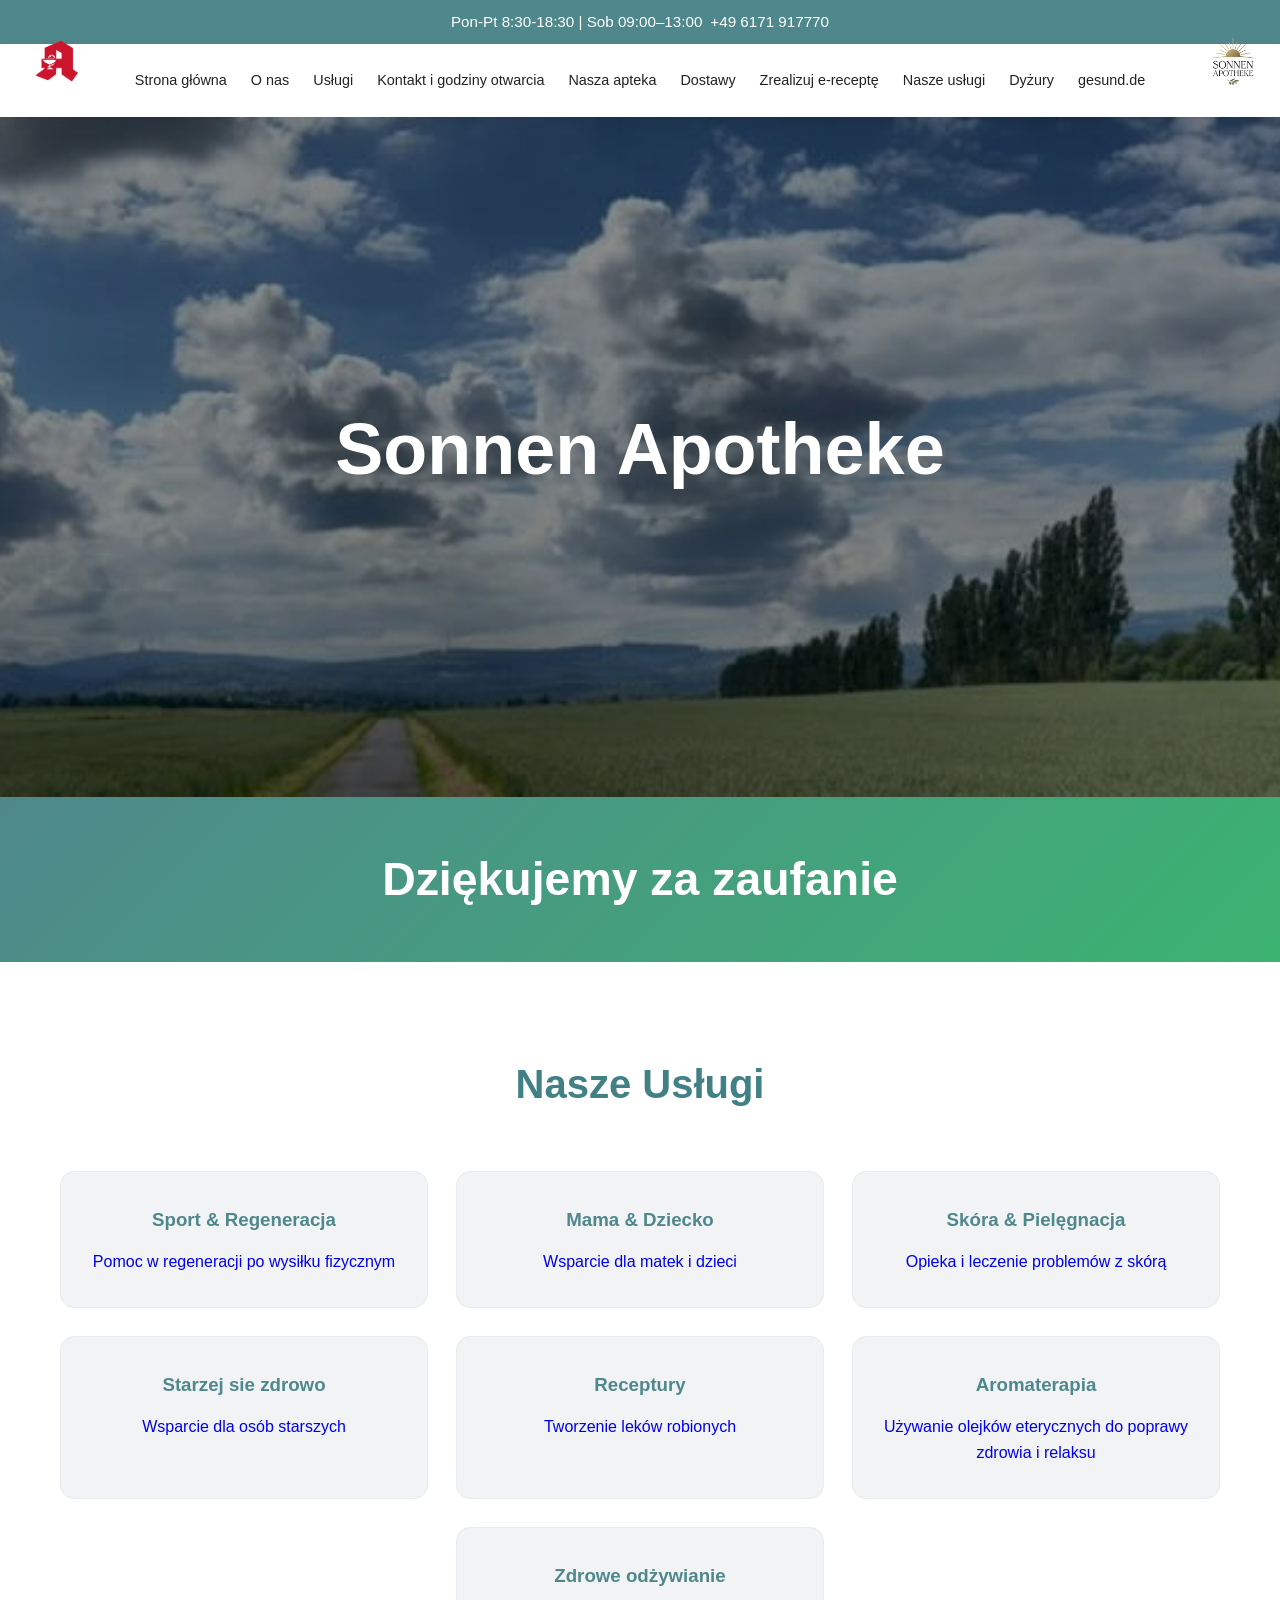
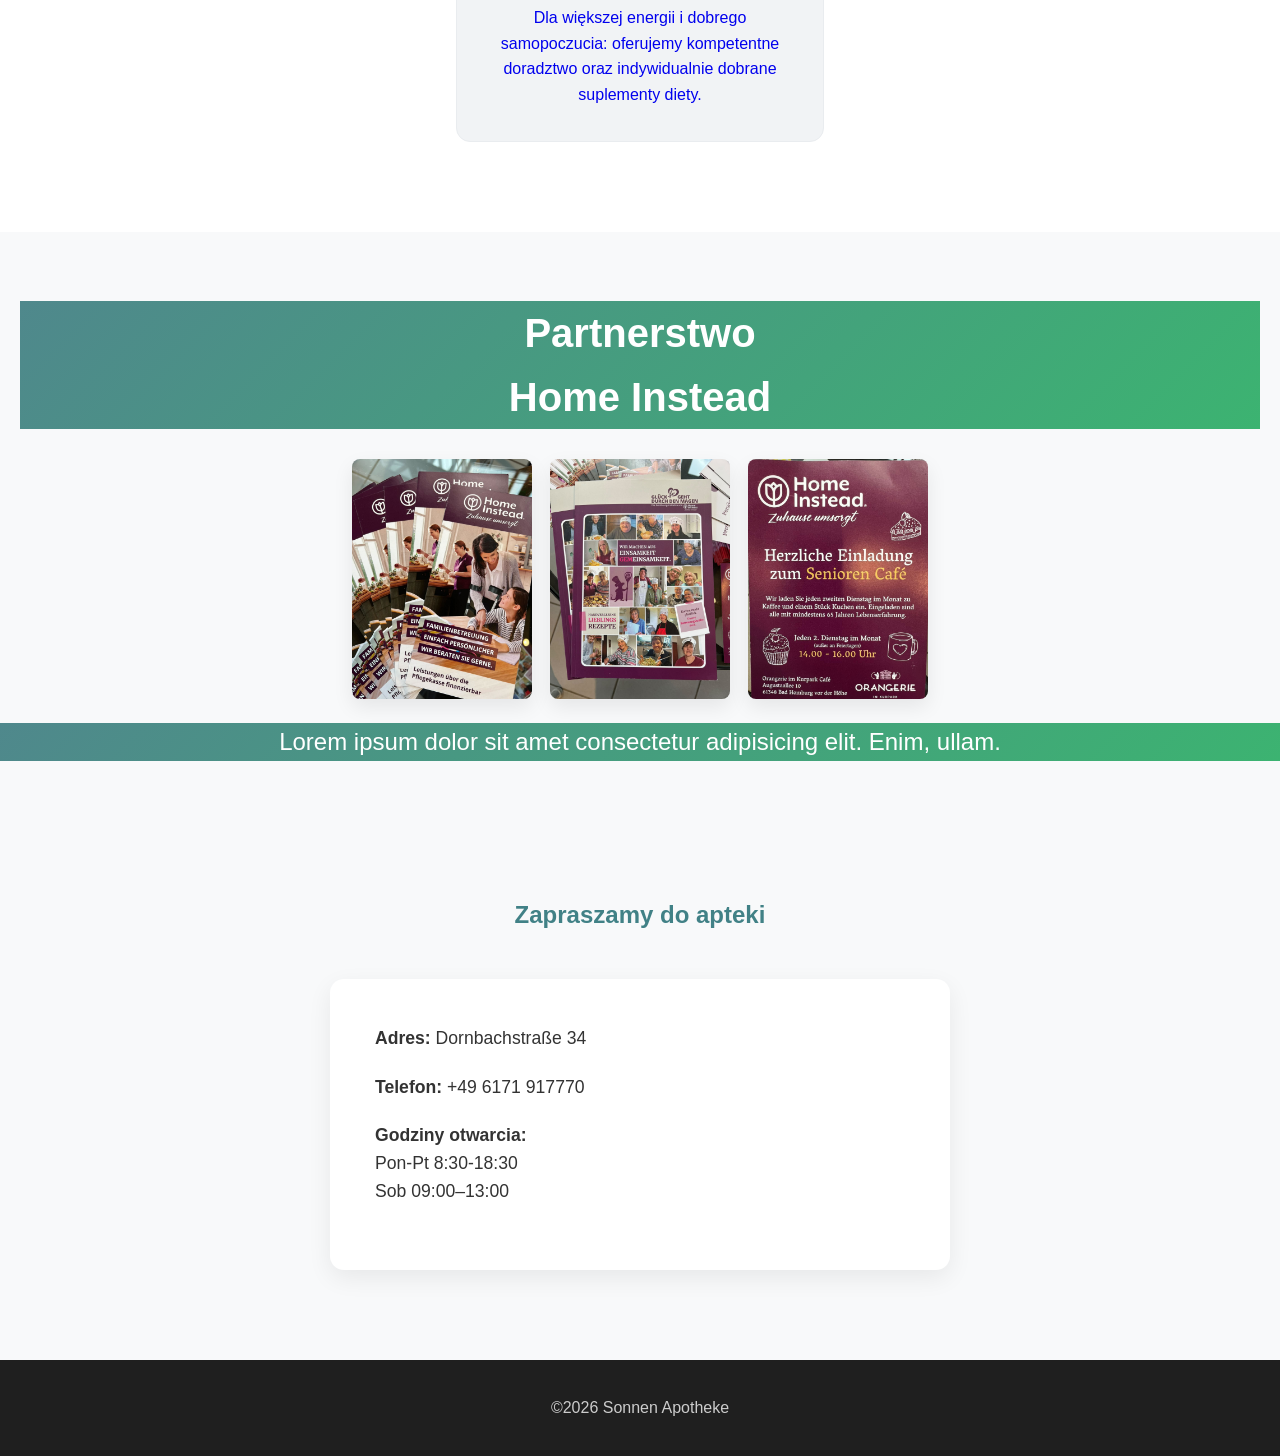
==== commit 26d8af58: "Add files via upload" ====
--- a/index.html
+++ b/index.html
@@ -5,7 +5,7 @@
     <meta name="viewport" content="width=device-width, initial-scale=1.0">
     <title>Sonnen Apotheke</title>
     <link rel="icon" href="logo.png">
-    <link rel="stylesheet" href="style.css">
+    <link rel="stylesheet" href="style.css?v=3">
     <script src="javascript/script.js" defer></script>
 </head>
 <body>
@@ -30,7 +30,7 @@
                     <ul>
                         <li><a href="index.html">Strona główna</a></li>
                         <li><a href="aboutus.html">O nas</a></li>
-                        <li><a href="https://www.gesund.de/shop" target="_blank">Usługi</a></li>
+                        <li><a href="https://www.gesund.de/apotheke/sonnen-apotheke-61440-oberursel" target="_blank">Usługi</a></li>
                         <li><a href="contact.html">Kontakt i godziny otwarcia</a></li>
                         <li><a href="gallery.html">Nasza apteka</a></li>
                         <li><a href="delivery.html">Dostawy</a></li>
@@ -49,6 +49,17 @@
 
     <section class="hero">
         <div class="container">
+            <div class="container-text">
+                <div class="fade-in-image">
+                    <h2>Sonnen Apotheke</h2>
+                </div>
+            </div>
+        </div>
+    </section>
+
+    <section class="thanks">
+        <div class="container">
+            <h2>Dziękujemy za zaufanie</h2>
         </div>
     </section>
 
@@ -88,10 +99,14 @@
         </div>
     </section>
 
-    <section class="thanks">
-        <div class="container">
-            <h2>Dziękujemy za zaufanie</h2>
+    <section class="partnership">
+        <div class="partnership-info">
+            <h2>Partnerstwo<br>Home Instead</h2>
+            <img src="Home Instead1.png" alt="Home Instead Photos">
+            <img src="Home Instead2.png" alt="Home Instead Photo">
+            <img src="Home Instead3.png" alt="Home Instead Photo">
         </div>
+        <p>Lorem ipsum dolor sit amet consectetur adipisicing elit. Enim, ullam.</p>
     </section>
 
     <section class="contact">
--- a/style.css
+++ b/style.css
@@ -131,7 +131,6 @@
     position: relative;
     height: 680px;
     width: 100%;
-    color: white;
     display: flex;
     flex-direction: column;
     justify-content: center;
@@ -139,27 +138,11 @@
     text-align: center;
     overflow: hidden;
 }
-
-.delivery-intro {
-    background: url('car.png') no-repeat center/cover;
-    position: relative;
-    width: 100%;
-    height: 700px;
-    color: white;
-    display: flex;
-    flex-direction: column;
-    justify-content: center;
-    align-items: center;
-    text-align: center;
-    overflow: hidden;
-}
-
 
 .hero::before {
     content: "";
     position: absolute;
     inset: 0;
-    background: rgba(0,0,0,0.45);
     z-index: 0;
 }
 
@@ -172,9 +155,19 @@
 }
 
 .hero h2 {
-    font-size: 1.6rem;
+    font-size: 4.5rem;
     margin-bottom: 16px;
     z-index: 1;
+    color: rgb(255, 255, 255);
+}
+
+.fade-in-image {
+    animation: fadeIn 2s;
+}
+
+@keyframes fadeIn {
+  0% { opacity: 0; }
+  100% { opacity: 1; }
 }
 
 .hero p {
@@ -201,6 +194,20 @@
     transform: translateY(-4px);
 }
 
+.delivery-intro {
+    background: url('car.png') no-repeat center/cover;
+    position: relative;
+    width: 100%;
+    height: 700px;
+    color: white;
+    display: flex;
+    flex-direction: column;
+    justify-content: center;
+    align-items: center;
+    text-align: center;
+    overflow: hidden;
+}
+
 .categories {
     padding: 90px 0;
     background: white;
@@ -240,6 +247,56 @@
     margin-bottom: 14px;
 }
 
+.partnership {
+    padding: 45px 0;
+    text-align: center;
+}
+
+.partnership .partnership-info {
+    max-width: 100%;
+    margin: 0 auto;
+    padding: 24px 20px;
+    display: flex;
+    gap: 18px;
+    justify-content: center;
+    align-items: center;
+    flex-wrap: wrap;
+    border-radius: 12px;
+}
+
+.partnership h2 {
+    font-size: 2.5rem;
+    background: linear-gradient(135deg, var(--primary-green), #3cb371);
+    color: white;
+}
+
+.partnership p {
+    font-size: 1.5rem;
+    background: linear-gradient(135deg, var(--primary-green), #3cb371);
+    color: white; 
+}
+
+.partnership .partnership-info h2 {
+    width: 100%;
+    text-align: center;
+    margin: 0 0 12px;
+}
+
+.partnership .partnership-info img {
+    display: block;
+    width: 48%; 
+    max-width: 420px;
+    height: auto;
+    border-radius: 8px;
+    box-shadow: 0 8px 20px rgba(0,0,0,0.08);
+    transition: transform 0.25s ease, box-shadow 0.25s ease;
+}
+
+.partnership .partnership-info img:hover {
+    transform: translateY(-6px);
+    box-shadow: 0 18px 35px rgba(46, 139, 87, 0.12);
+}
+
 .card.center-card {
     justify-self: center;
     margin: 0 auto;
@@ -293,6 +350,29 @@
     display: block;
     margin: 0 14px 28px;
 }
+
+.services-info {
+    background: var(--neutral);
+    border-radius: 14px;
+    padding: 33px 22px;
+    text-align: center;
+    transition: all 0.3s;
+    border: 1px solid #e9ecef;
+    text-decoration: none;
+}
+
+.services-info:hover {
+    transform: translateY(-12px);
+    box-shadow: 0 18px 35px rgba(46, 139, 87, 0.18);
+    border-color: var(--primary-green);
+}
+
+.services-info h3 {
+    color: var(--primary-green);
+    margin-bottom: 14px;
+}
+
+
 
 .map {
     padding: 60px 0;
@@ -430,6 +510,10 @@
         gap: 24px;
         padding: 10px 0;
     }
+
+    .partnership .partnership-info img {
+        width: 180px; 
+    }
 }
 
 @media (min-width: 993px) {
@@ -455,6 +539,68 @@
         margin: 28px auto 0;
         display: block;
     }
+
+.services-info {
+    background: var(--neutral);
+    border-radius: 14px;
+    padding: 33px 22px;
+    text-align: center;
+    transition: all 0.3s;
+    border: 1px solid #e9ecef;
+
+    display: flex;
+    flex-direction: column;
+    align-items: center;
+
+    max-width: 1200px;
+    margin: 40px auto;
+}
+
+.services-info:hover {
+    transform: translateY(-12px);
+    box-shadow: 0 18px 35px rgba(46, 139, 87, 0.18);
+    border-color: var(--primary-green);
+}
+
+.services-info h2,
+.services-info h3 {
+    color: var(--primary-green);
+    margin-bottom: 14px;
+}
+
+.services-info > div {
+    display: flex;
+    flex-direction: row;
+    flex-wrap: wrap;
+    justify-content: center;
+    align-items: stretch;
+    gap: 20px;
+    width: 100%;
+}
+
+.services-info p {
+    background: white;
+    border-radius: 12px;
+    padding: 20px;
+
+    max-width: 270px;
+    flex: 0 0 270px;
+
+    box-shadow: 0 4px 12px rgba(0,0,0,0.06);
+}
+
+@media (max-width: 768px) {
+    .services-info > div {
+        flex-direction: column;
+        align-items: center;
+    }
+
+    .services-info p {
+        width: 100%;
+        max-width: 100%;
+    }
+}
+
 }
 
 @media (max-width: 992px) {
@@ -468,6 +614,14 @@
     
     .hero h2 {
         font-size: 2rem;
+    }
+
+    .partnership .partnership-info {
+        padding: 36px 24px;
+        gap: 26px;
+    }
+    .partnership .partnership-info img {
+        width: 220px; 
     }
 }
 
@@ -575,3 +729,106 @@
     }
 }
 
+/* Contact Form Styles */
+.contact-form {
+    padding: 60px 0;
+    background-color: #f8f9fa;
+}
+
+.contact-form h2 {
+    text-align: center;
+    margin-bottom: 40px;
+    font-size: 2rem;
+    color: #4f888c;
+}
+
+#contactForm {
+    max-width: 600px;
+    margin: 0 auto;
+    background: white;
+    padding: 40px;
+    border-radius: 8px;
+    box-shadow: 0 2px 10px rgba(0, 0, 0, 0.1);
+}
+
+.form-group {
+    margin-bottom: 20px;
+}
+
+.form-group label {
+    display: block;
+    margin-bottom: 8px;
+    font-weight: 600;
+    color: #333;
+}
+
+.form-group input,
+.form-group textarea {
+    width: 100%;
+    padding: 12px;
+    border: 1px solid #ddd;
+    border-radius: 4px;
+    font-family: 'Segoe UI', Tahoma, Geneva, Verdana, sans-serif;
+    font-size: 1rem;
+    transition: border-color 0.3s ease;
+}
+
+.form-group input:focus,
+.form-group textarea:focus {
+    outline: none;
+    border-color: #4f888c;
+    box-shadow: 0 0 5px rgba(79, 136, 140, 0.3);
+}
+
+.form-group textarea {
+    resize: vertical;
+}
+
+.submit-btn {
+    width: 100%;
+    padding: 14px;
+    background-color: #4f888c;
+    color: white;
+    border: none;
+    border-radius: 4px;
+    font-size: 1.05rem;
+    font-weight: 600;
+    cursor: pointer;
+    transition: background-color 0.3s ease;
+}
+
+.submit-btn:hover {
+    background-color: #3a6266;
+}
+
+.submit-btn:active {
+    transform: scale(0.98);
+}
+
+#formMessage {
+    border-radius: 4px;
+    font-weight: 500;
+}
+
+#formMessage.success {
+    background-color: #d4edda;
+    color: #155724;
+    border: 1px solid #c3e6cb;
+}
+
+#formMessage.error {
+    background-color: #f8d7da;
+    color: #721c24;
+    border: 1px solid #f5c6cb;
+}
+
+@media (max-width: 768px) {
+    #contactForm {
+        padding: 30px 20px;
+    }
+    
+    .contact-form h2 {
+        font-size: 1.6rem;
+        margin-bottom: 30px;
+    }
+}
